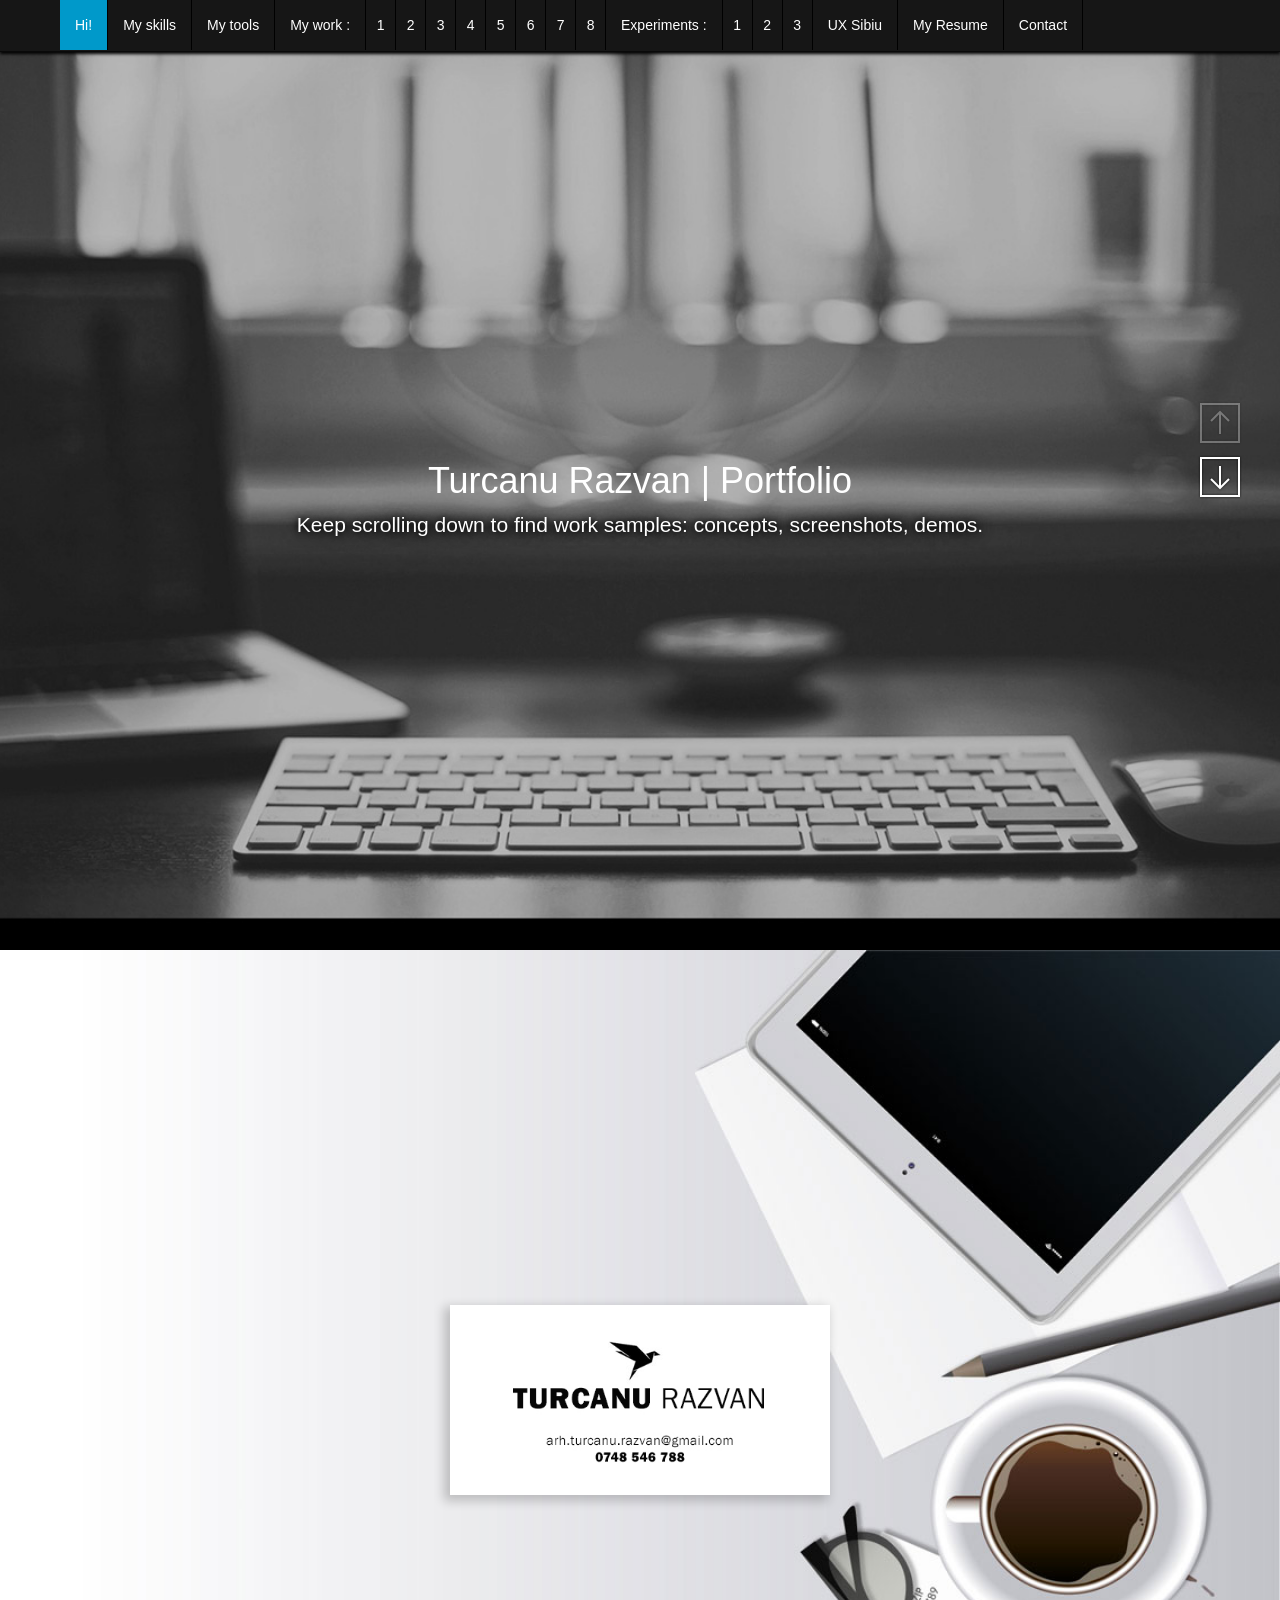
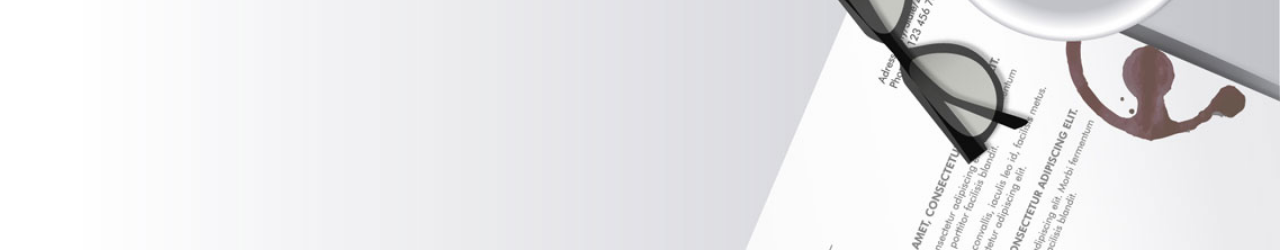
==== index.html @ 0c09d8f2 "first comit" ====
<!DOCTYPE html>
<html lang="en">

<head>

    <meta charset="utf-8">
    <meta http-equiv="X-UA-Compatible" content="IE=edge">
    <meta name="viewport" content="width=device-width, initial-scale=1">
    <meta name="description" content="">
    <meta name="author" content="">

    <title>Turcanu Razvan | Portfolio</title>
    <link rel="icon" type="image/png"  href="img/favicon.ico">

    <!-- Bootstrap Core CSS -->
    <!--<link href="css/bootstrap.css" rel="stylesheet">-->
    <link href="css/bundled.css" rel="stylesheet">
    <!-- Custom CSS -->


    <!-- HTML5 Shim and Respond.js IE8 support of HTML5 elements and media queries -->
    <!-- WARNING: Respond.js doesn't work if you view the page via file:// -->
    <!--[if lt IE 9]>
        <script src="https://oss.maxcdn.com/libs/html5shiv/3.7.0/html5shiv.js"></script>
        <script src="https://oss.maxcdn.com/libs/respond.js/1.4.2/respond.min.js"></script>
    <![endif]-->

</head>

<body data-hijacking="on" data-animation="scaleDown" class="the-bk loading" style="">

    
    
    <!-- INTRO Section -->
    <section id="Intro" class="cd-section visible">
        <div class="vertical-align">
                <div class="col-md-12" style="color:#fff; ">
                    
                        <h1 class="section-heading center-text text-shadow-light">Turcanu Razvan | Portfolio</h1>
                        <p class="lead section-lead center-text text-shadow">Keep scrolling down to find work samples: concepts, screenshots, demos.</p>
                        <!--<p class="section-paragraph">Lorem ipsum dolor sit amet, consectetur adipisicing elit. Aliquid, suscipit, rerum quos facilis repellat architecto commodi officia atque nemo facere eum non illo voluptatem quae delectus odit vel itaque amet.</p>-->
                    
                </div>

        </div>
    </section>

    <!-- SKILLS Section -->
    <section id="Skills" class="cd-section">
        <div ></div>
    </section>
   

    <!-- TOOLS Section -->
    <section id="Tools" class="cd-section ">
        <div class="vertical-align">
            <div class="container" style="";>

                    <div class="col-lg-12 col-lg-offset-0 mBot40px" style="color:#fff;">

                            <div class="col-md-3 ">
                                <div class="col-xl-12 bk-highlight" style="padding:15px 4px">
                                    <img class="img-responsive center-block " data-src="img/preload/vs.jpg" alt="">
                                    <h3 class="section-heading c-text text-shadow">Microsoft pack</h3>
                                    <p class="c-text text-shadow">.NET with Visual Studio 2013 and TFS for source control</p>
                                </div>
                            </div>

                            <div class="col-md-3 ">
                                <div class="col-xl-12 bk-highlight" style="padding:15px 4px">
                                        <img class="img-responsive center-block" data-src="img/preload/javascript.png" alt="">
                                        <h3 class="section-heading c-text text-shadow">javascript</h3>
                                        <p class="c-text text-shadow">Frameworks and plugins for front-end development: JQuery Mobile, Bootstrap, scss, Modernizr, Angular.js </p>
                                </div>
                            </div>

                            <div class="col-md-3 ">
                                <div class="col-xl-12 bk-highlight" style="padding:15px 4px">
                                        <img class="img-responsive center-block" data-src="img/preload/chrome.png" alt="">
                                        <h3 class="section-heading c-text">dev Tools</h3>
                                        <p class="c-text">Strong dev tools skills for debugging and development. Mostly Chrome</p>
                                </div>
                            </div>

                            <div class="col-md-3">
                                <div class="col-xl-12 bk-highlight" style="padding:15px 4px">
                                        <img class="img-responsive center-block" data-src="img/preload/photoshop.png" alt="">
                                        <h3 class="section-heading c-text">photoshop</h3>
                                        <p class="c-text ">I mostly use Adobe products and strong design skills for visual comunication</p>
                                </div>
                            </div>
                    </div>
                    <h1 class="lead section-lead center-text text-shadow" style="width:100%; color:#fff">These are some tools I use and abuse</h1>

            </div>

                
            </div>
            <!-- /.container -->
    </section>


    <!-- Projects Section -->
    <section id="Projects" class="cd-section ">
        <div class="vertical-align">  
                    <div class="col-md-12" style="">
                    
                        <h1 class="section-heading center-text">Projects</h1>
                        <p class="lead section-lead center-text">This section features screenshots and concepts of website and app designs</p>
                        <!--<p class="section-paragraph">Lorem ipsum dolor sit amet, consectetur adipisicing elit. Aliquid, suscipit, rerum quos facilis repellat architecto commodi officia atque nemo facere eum non illo voluptatem quae delectus odit vel itaque amet.</p>-->
                    
                    </div>
        </div>
        
    </section>

    <section id="Project-4in1" class="cd-section">
        <div >
            <div class="info-box" style="">Design concept for <span style="color:#0099ca  ">skinable, cross-device</span> <span style="color:#DF629C  ">payment product</span>   This is part of an effort to <span style="color:#DF629C  ">standardize</span> company products and make life easier for the dev/test team while allowing room for <span style="color:#0099ca">customization</span> for the clients. The following projects for O2 Germany and FooCall UK are based on this design</div>

        </div>
    </section>

    <section id="Project-MultiDevice" class="cd-section">
        <div>
            <div class="info-box" style=""> First implementation of previous concept. <span style="color:#0099ca">Mobile optimised </span> <span style="color:#DF629C">payment service </span> for <span style="color:#0099ca">O2 Germany</span>, merging the customer <span style="color:#0099ca">desktop</span> and <span style="color:#0099ca">mobile</span> experiences. This also greatly improves the dev and test experience. O2 supports <span style="color:#DF629C">IE7</span> and service is also available in <span style="color:#DF629C">german</span>. Fun stuff!</div>  
        </div>
    </section>

    <section id="Project-Foocall" class="cd-section">
        <div>
            <div class="info-box" style=""> Another implementation of <span style="color:#DF629C">previous concept</span> for <span style="color:#0099ca">FooCall UK</span>. With the framework already in place and tested on previous projects things went really smooth with this one.       </div>  

        </div>
    </section>

    <section id="Project-3Roi" class="cd-section ">
        <div>  
            <div class="info-box" style=""> Web and app <span style="color:#0099ca">Payment Service Concept</span> for 3Ireland Telecom. Screen shots are from app prototype stage. Design aimed at reconciling <span>comapny product</span> with <span style="color:#DF629C">UX principles</span> and <span style="color:#DF629C">customer branding guides</span>.</div>  
        </div>
        
    </section>

    <section id="Project-Configurator" class="cd-section">
        <div >
            <div class="info-box" style=""> <span style="color:#0099ca">Mobile optimised</span>, internal tool for managing company projects. Provides a rough breakdown of <span style="color:#DF629C">effort and time estimates</span> and cues projects acording to resurce availability. Main admin screen features an <span style="color:#DF629C">interactive roadmap</span> with scheduled projects. One of the more interesting projects I have been involved in.</div>  

        </div>
    </section>

    <section id="Project-Ghost" class="cd-section">
        <div ><div class="info-box" style=""> <span style="color:#DF629C">Payment service design</span> for app and web. This fragment describes a <span style="color:#0099ca">customer journey</span> when purchasing a product online and paying by <span style="color:#DF629C">Credit Card</span> or <span style="color:#0099ca">Paypal</span> from a mobile device</div>  </div>
    </section>

    <section id="Project-Vodafone" class="cd-section">
        <div ><div class="info-box" style=""> Fragment that shows the integration of various methods of payment for <span style="color:#DF629C">Vodafone</span>. Customer can pay by <span style="color:#DF629C">Card</span>, <span style="color:#0099ca">Paypal</span> or <span style="color:#0099ca">Amazon Wallet</span>.</div>  </div>
    </section>

    <section id="Project-Archdaily" class="cd-section">
        <div ><div class="info-box" style=""> <span style="color:#DF629C">User experience <span style="color:#0099ca">practice study</span> for <a href="archdaily.com" target="_blank" style="color:#DF629C">archdaily.com</a> </span> - massive architeture blog. 
            These fragments explore <span style="color:#DF629C">UX elements</span> like site structure, page layout, content navigation, above the fold elements. This website comes across as a very clean, <span style="color:#0099ca">browsing-oriented</span> colection of architecture projects. The content is mostly graphic: <span style="color:#DF629C">pictures, diagrams, techical details</span> which are tighed toghether with short paragraphs with <span style="color:#0099ca">concise information.</span></div>
    </section>



    <!-- Experiments Section -->
    <section id="Demos" class="cd-section">
        <div class="vertical-align">  
                    <div class="col-md-12">
                    
                        <h1 class="section-heading center-text">Experiments</h1>
                        <p class="lead section-lead center-text">This section features protoypes and experiments </p>
                        <!--<p class="section-paragraph">Lorem ipsum dolor sit amet, consectetur adipisicing elit. Aliquid, suscipit, rerum quos facilis repellat architecto commodi officia atque nemo facere eum non illo voluptatem quae delectus odit vel itaque amet.</p>-->
                    
                    </div>
        </div>
    </section>

    <!-- Demos-Optimize Section -->
    <section id="Demo-Optimize" class="cd-section">
        <div class="vertical-align" >

            <div style="height:50px; width:250px">
                <a target="_blank" href="projects/old-portfolio" class="cta-btn hvr-pulse-grow " >
                   Optimize Studio             
                </a>

                <div class="hover-info-box">
                    Collage of experiments featuring <span style="color:#0099ca">web-interactions, effects, front-end techniques</span>. Implements a <span style="color:#DF629C">modular</span> approach and obsesess over <span style="color:#0099ca">optimisation</span>. If you check this out, make sure you click, hover and scroll <span style="color:#DF629C">everything</span> you find.
                </div>
            </div>

        </div>
    </section>

    <!-- Demos-Radio Section -->
    <section id="Demo-Radio" class="cd-section">
        <div class="vertical-align" >

            <div style="height:50px; width:250px">
                <a target="_blank" href="projects/radio-prototype" class="cta-btn hvr-pulse-grow " >
                   View Radio             
                </a>

                <div class="hover-info-box">
                    <span style="color:#DF629C">Warning: This page will automaticaly play music! </span> Prototype for online radio-station. Streams music with <span style="color:#0099ca">Shoutcast</span> or <span style="color:#0099ca">Icecast</span> or live video with <span style="color:#DF629C">Youtube</span> If live stream is unavailble plays random music and animations.
                </div>
            </div>

        </div>
    </section>
    <!-- Demos-Architecture Section -->
    <section id="Demo-Architecture" class="cd-section">
        <div class="vertical-align" >

            <div style="height:50px; width:250px">
                <a  target="_blank" href="projects/old-portfolio/arh" class="cta-btn hvr-pulse-grow " >
                   My first website            
                </a>

                <div class="hover-info-box">
                    This is my <span style="color:#DF629C">very first attempt</span> at website design. It features a gallery of <span style="color:#0099ca">architecture designs, renderings, 3d models, technical details or contest entries</span> from my studies. If you visit this <span style="color:#DF629C">use mouse scroll, arrow keys and drag gestures</span> for easy navigation.
                </div>
            </div>

        </div>
    </section>



    <!-- UX Section -->
    <section id="UX" class="cd-section">
        <div class="vertical-align">  
                    <div class="col-md-12" style="">
                    
                        <h1 class="section-heading center-text">UX Group Sibiu</h1>
                        <p class="lead section-lead center-text" >Small group of interesting people keen on User Expereince Design.
                            <br>We discuss subjects that cover UXD roles and practices and what design is and is not.
                        </p>
 
                        <div style="height:50px; width:250px;margin:0 auto">
                                <a target="_blank" href="projects/uxsibiu" class="cta-btn" >
                                   What is UX?             
                                </a>
                        </div>
                    </div>

                    
        </div>
    </section>

    <!-- Resume Section -->
    <section id="Resume" class="cd-section">

            <div class="vertical-align" style="background:transparent !important">
            <div class="container" style="">
                
                    <div class="col-lg-6 col-lg-offset-3 mBot30px" style="">

                            <a href="img/docs/[TurcanuRazvan]-Resume.pdf" target="_blank" class="col-md-6 pdf-box">
                                <div class="col-xl-12" style="padding:15px 0">
                                    <img class="img-responsive center-block " data-src="img/preload/pdf.png" alt="">
                                    <h3 class="section-heading c-text text-shadow-soft" style="font-size:18px">Resume.pdf</h3>
                                </div>
                            </a>

                            <a href="img/docs/[TurcanuRazvan]-Recommendations.pdf" target="_blank" class="col-md-6 pdf-box">
                                <div class="col-xl-12" style="padding:15px 0">
                                        <img class="img-responsive center-block" data-src="img/preload/pdf.png" alt="">
                                        <h3 class="section-heading c-text text-shadow-soft" style="font-size:18px">Recomandations.pdf</h3>     
                                </div>
                            </a>

                    </div>
            </div>
        </div>
    </section>


    <!-- CONTACT Section -->
    <section id="Contact" class="cd-section">
        <div class="vertical-align">
            <div class="container">
 
                    <div class="col-lg-4 col-lg-offset-4 col-md-4 col-md-offset-4 col-xs-6 " style="padding:0">
                        <img class="img-responsive bussiness-card" data-src="img/preload/bussiness-card.jpg" alt="">
                    </div>

            </div>
            <!-- /.container -->
        </div>
    </section>

    <!-- Navigation -->

    <!--<span id="loader">  </span>-->

    <span id="not-mobile">  </span>
    <span id="progress-loader">
            <span id="bar">
                    <span id="inner-bar"></span>
                    <span id="inner-text">patience !</span>
            </span>
    </span>

    <nav class="navbar navbar-inverse navbar-fixed-top" role="navigation" style="">
        <div>
            <!-- Brand and toggle get grouped for better mobile display -->
            <div class="navbar-header">
                <button type="button" class="navbar-toggle" data-toggle="collapse" data-target="#bs-example-navbar-collapse-1">
                    <span class="sr-only">Toggle navigation</span>
                    <span class="icon-bar"></span>
                    <span class="icon-bar"></span>
                    <span class="icon-bar"></span>
                </button>
                <span class="logo"></span>
            </div>
            <!-- Collect the nav links, forms, and other content for toggling -->
            <div class="collapse navbar-collapse" id="bs-example-navbar-collapse-1">
                <ul class="nav navbar-nav" >
                        <li class="link active"><a href="#" >Hi!</a>  </li>
                        <li class="link"><a href="#">My skills</a></li>
                        <li class="link"><a href="#">My tools</a>    </li>
                                
                        <!--<ul class="nav navbar-nav" style="width:200px">-->
                                <li class="link">      <a href="#">My work :</a>    </li>
                                <li class="link small-child-projects">    <a href="#">1</a></li>
                                <li class="link small-child-projects">    <a href="#">2</a></li>
                                <li class="link small-child-projects">    <a href="#">3</a></li>
                                <li class="link small-child-projects">    <a href="#">4</a></li>
                                <li class="link small-child-projects">    <a href="#">5</a></li>
                                <li class="link small-child-projects">    <a href="#">6</a></li>
                                <li class="link small-child-projects">    <a href="#">7</a></li>
                                <li class="link small-child-projects">    <a href="#">8</a></li>
                         <!--</ul>-->

                        <!--<ul class="nav navbar-nav" style="width:75px">-->
                                <li class="link " ><a href="#">Experiments :</a>    </li>
                                <li class="link small-child-projects">    <a href="#">1</a></li>
                                <li class="link small-child-projects">    <a href="#">2</a></li>
                                <li class="link small-child-projects">    <a href="#">3</a></li>
                                
                         <!--</ul>-->

                        <li class="link"><a href="#">UX Sibiu</a>  </li>
                        <li class="link"><a href="#">My Resume</a>  </li>

                        <li class="link"><a href="#">Contact</a>  </li>
                </ul>
            </div>
            <!-- /.navbar-collapse -->
        </div>
        <!-- /.container -->
    </nav>

    <nav>
        <ul class="cd-vertical-nav">
            <li><a href="#" class="cd-prev">Next</a></li>
            <li><a href="#" class="cd-next">Prev</a></li>
        </ul>
    </nav>

    <!-- jQuery -->
    <script src="https://ajax.googleapis.com/ajax/libs/jquery/2.2.0/jquery.min.js"></script>

    <script>

        (function ($) {
            // Bind the function to global jQuery object.
            $.fn.reveal = function () {
                // Arguments is a variable which is available within all functions
                // and returns an object which holds the arguments passed.
                // It is not really an array, so by calling Array.prototype
                // he is actually casting it into an array.
                var args = Array.prototype.slice.call(arguments);

                // For each elements that matches the selector:
                return this.each(function () {
                    // this is the dom element, so encapsulate the element with jQuery.
                    var img = $(this),
                        src = img.data("src");

                    // If there is a data-src attribute, set the attribute
                    // src to make load the image and bind an onload event.
                    src && img.attr("src", src).load(function () {
                        // Call the first argument passed (like fadeIn, slideIn, default is 'show').
                        // This piece is like doing img.fadeIn(1000) but in a more dynamic way.
                        img[args[0] || "show"].apply(img, args.splice(1));
                    });
                });
            }
        }(jQuery));



        jQuery(document).ready(function ($) {







            //dynamically load and add .css or .js file
            function loadjscssfile(filename, filetype) {
                if (filetype == "js") { //if filename is a external JavaScript file
                    var fileref = document.createElement('script')
                    fileref.setAttribute("type", "text/javascript")
                    fileref.setAttribute("src", filename)
                }
                else if (filetype == "css") { //if filename is an external CSS file
                    var fileref = document.createElement("link")
                    fileref.setAttribute("rel", "stylesheet")
                    fileref.setAttribute("type", "text/css")
                    fileref.setAttribute("href", filename)
                }
                if (typeof fileref != "undefined")
                    document.getElementsByTagName("head")[0].appendChild(fileref)
            }


            var preloadPictures = function (pictureUrls, callback) {
                var i,
                    j,
                    loaded = 0
                loader = $("#progress-loader #bar #inner-bar");

                for (i = 0, j = pictureUrls.length; i < j; i++) {
                    (function (img, src) {
                        img.onload = function () {

                            setTimeout(function () {

                                if (++loaded == pictureUrls.length && callback) {
                                    callback();
                                }


                                loader.css("width", (loaded / j * 100) + "%");
                                $("#inner-text").html(src);

                            }, 10);


                        };

                        // Use the following callback methods to debug
                        // in case of an unexpected behavior.
                        img.onerror = function () { console.log("error"); loaded++; };
                        img.onabort = function () { console.log("abort"); loaded++; };

                        img.src = src;
                    }(new Image(), pictureUrls[i]));
                }
            };

            preloadPictures([

                'img/preload/chrome.png',
                'img/preload/photoshop.png',
                'img/preload/vs.jpg',
                'img/preload/javascript.png',

                'img/preload/pdf.png',
                'img/preload/bussiness-card.jpg',
                'img/preload/cd-icon-arrow.png',

                'img/preload/intro.jpg',
                'img/preload/skills.jpg',
                'img/preload/3Roi.jpg',
                'img/preload/4in1.jpg',
                'img/preload/archdaily.jpg',
                'img/preload/architecture.jpg',
                'img/preload/Configurator.jpg',
                'img/preload/contact.jpg',
                'img/preload/Foocall.jpg',
                'img/preload/Ghost.jpg',
                'img/preload/MultiDevice.jpg',
                'img/preload/optimize.jpg',
                'img/preload/radio.jpg',
                'img/preload/Vodafone.jpg',

            ], function () {

                //after all images load
                $("body").removeClass("loading");
                $("#progress-loader").remove();
                console.log('loaded all images');

                loadjscssfile("js/page-scroll-effects/bundled.js", "js") //dynamically load and add this .js file

                $("img[data-src]").reveal("fadeIn", 0);

                //loadjscssfile("js/page-scroll-effects/velocity.ui.min.js", "js") //dynamically load and add this .js file
                //loadjscssfile("js/page-scroll-effects/main.js", "js") //dynamically load and add this .js file

            });


        });
        </script>

    <!-- Bootstrap Core JavaScript -->
    <!--<script src="js/bootstrap.min.js"></script>-->
    <!--<script src="//cdnjs.cloudflare.com/ajax/libs/jquery-scrollTo/1.4.3/jquery.scrollTo.min.js"></script>-->

   <!-- <script src="js/page-scroll-effects/velocity.min.js"></script>
    <script src="js/page-scroll-effects/velocity.ui.min.js"></script>
    <script src="js/page-scroll-effects/main.js"></script>-->

</body>

</html>
---- css/bundled.css ----
﻿/* AUTOGENERATED CSS: To make changes edit bundled.scss */
/*!
 * Bootstrap v3.3.5 (http://getbootstrap.com)
 * Copyright 2011-2015 Twitter, Inc.
 * Licensed under MIT (https://github.com/twbs/bootstrap/blob/master/LICENSE)
 */
/*! normalize.css v3.0.3 | MIT License | github.com/necolas/normalize.css */
html {
  font-family: sans-serif;
  -ms-text-size-adjust: 100%;
  -webkit-text-size-adjust: 100%; }

body {
  margin: 0; }

article,
aside,
details,
figcaption,
figure,
footer,
header,
hgroup,
main,
menu,
nav,
section,
summary {
  display: block; }

audio,
canvas,
progress,
video {
  display: inline-block;
  vertical-align: baseline; }

audio:not([controls]) {
  display: none;
  height: 0; }

[hidden],
template {
  display: none; }

a {
  background-color: transparent; }

a:active,
a:hover {
  outline: 0; }

abbr[title] {
  border-bottom: 1px dotted; }

b,
strong {
  font-weight: bold; }

dfn {
  font-style: italic; }

h1 {
  font-size: 2em;
  margin: 0.67em 0; }

mark {
  background: #ff0;
  color: #000; }

small {
  font-size: 80%; }

sub,
sup {
  font-size: 75%;
  line-height: 0;
  position: relative;
  vertical-align: baseline; }

sup {
  top: -0.5em; }

sub {
  bottom: -0.25em; }

img {
  border: 0; }

svg:not(:root) {
  overflow: hidden; }

figure {
  margin: 1em 40px; }

hr {
  box-sizing: content-box;
  height: 0; }

pre {
  overflow: auto; }

code,
kbd,
pre,
samp {
  font-family: monospace, monospace;
  font-size: 1em; }

button,
input,
optgroup,
select,
textarea {
  color: inherit;
  font: inherit;
  margin: 0; }

button {
  overflow: visible; }

button,
select {
  text-transform: none; }

button,
html input[type="button"], input[type="reset"],
input[type="submit"] {
  -webkit-appearance: button;
  cursor: pointer; }

button[disabled],
html input[disabled] {
  cursor: default; }

button::-moz-focus-inner,
input::-moz-focus-inner {
  border: 0;
  padding: 0; }

input {
  line-height: normal; }

input[type="checkbox"],
input[type="radio"] {
  box-sizing: border-box;
  padding: 0; }

input[type="number"]::-webkit-inner-spin-button,
input[type="number"]::-webkit-outer-spin-button {
  height: auto; }

input[type="search"] {
  -webkit-appearance: textfield;
  box-sizing: content-box; }

input[type="search"]::-webkit-search-cancel-button,
input[type="search"]::-webkit-search-decoration {
  -webkit-appearance: none; }

fieldset {
  border: 1px solid #c0c0c0;
  margin: 0 2px;
  padding: 0.35em 0.625em 0.75em; }

legend {
  border: 0;
  padding: 0; }

textarea {
  overflow: auto; }

optgroup {
  font-weight: bold; }

table {
  border-collapse: collapse;
  border-spacing: 0; }

td,
th {
  padding: 0; }

* {
  -webkit-box-sizing: border-box;
  -moz-box-sizing: border-box;
  box-sizing: border-box; }

*:before,
*:after {
  -webkit-box-sizing: border-box;
  -moz-box-sizing: border-box;
  box-sizing: border-box; }

html {
  font-size: 10px;
  -webkit-tap-highlight-color: transparent; }

body {
  font-family: "Helvetica Neue", Helvetica, Arial, sans-serif;
  font-size: 14px;
  line-height: 1.42857;
  color: #333333;
  background-color: #fff; }

input,
button,
select,
textarea {
  font-family: inherit;
  font-size: inherit;
  line-height: inherit; }

a {
  color: #337ab7;
  text-decoration: none; }
  a:hover,
  a:focus {
    color: #23527c;
    text-decoration: underline; }
  a:focus {
    outline: thin dotted;
    outline: 5px auto -webkit-focus-ring-color;
    outline-offset: -2px; }

figure {
  margin: 0; }

img {
  vertical-align: middle; }

.img-responsive {
  display: block;
  max-width: 100%;
  height: auto; }

.img-rounded {
  border-radius: 6px; }

.img-thumbnail {
  padding: 4px;
  line-height: 1.42857;
  background-color: #fff;
  border: 1px solid #ddd;
  border-radius: 4px;
  -webkit-transition: all 0.2s ease-in-out;
  -o-transition: all 0.2s ease-in-out;
  transition: all 0.2s ease-in-out;
  display: inline-block;
  max-width: 100%;
  height: auto; }

.img-circle {
  border-radius: 50%; }

hr {
  margin-top: 20px;
  margin-bottom: 20px;
  border: 0;
  border-top: 1px solid #eeeeee; }

.sr-only {
  position: absolute;
  width: 1px;
  height: 1px;
  margin: -1px;
  padding: 0;
  overflow: hidden;
  clip: rect(0, 0, 0, 0);
  border: 0; }

.sr-only-focusable:active,
.sr-only-focusable:focus {
  position: static;
  width: auto;
  height: auto;
  margin: 0;
  overflow: visible;
  clip: auto; }

[role="button"] {
  cursor: pointer; }

h1, h2, h3, h4, h5, h6,
.h1, .h2, .h3, .h4, .h5, .h6 {
  font-family: inherit;
  font-weight: 500;
  line-height: 1.1;
  color: inherit; }
  h1 small,
  h1 .small, h2 small,
  h2 .small, h3 small,
  h3 .small, h4 small,
  h4 .small, h5 small,
  h5 .small, h6 small,
  h6 .small,
  .h1 small,
  .h1 .small, .h2 small,
  .h2 .small, .h3 small,
  .h3 .small, .h4 small,
  .h4 .small, .h5 small,
  .h5 .small, .h6 small,
  .h6 .small {
    font-weight: normal;
    line-height: 1;
    color: #777777; }

h1, .h1,
h2, .h2,
h3, .h3 {
  margin-top: 20px;
  margin-bottom: 10px; }
  h1 small,
  h1 .small, .h1 small,
  .h1 .small,
  h2 small,
  h2 .small, .h2 small,
  .h2 .small,
  h3 small,
  h3 .small, .h3 small,
  .h3 .small {
    font-size: 65%; }

h4, .h4,
h5, .h5,
h6, .h6 {
  margin-top: 10px;
  margin-bottom: 10px; }
  h4 small,
  h4 .small, .h4 small,
  .h4 .small,
  h5 small,
  h5 .small, .h5 small,
  .h5 .small,
  h6 small,
  h6 .small, .h6 small,
  .h6 .small {
    font-size: 75%; }

h1, .h1 {
  font-size: 36px; }

h2, .h2 {
  font-size: 30px; }

h3, .h3 {
  font-size: 24px; }

h4, .h4 {
  font-size: 18px; }

h5, .h5 {
  font-size: 14px; }

h6, .h6 {
  font-size: 12px; }

p {
  margin: 0 0 10px; }

.lead {
  margin-bottom: 20px;
  font-size: 16px;
  font-weight: 300;
  line-height: 1.4; }
  @media (min-width: 768px) {
    .lead {
      font-size: 21px; } }

small,
.small {
  font-size: 85%; }

mark,
.mark {
  background-color: #fcf8e3;
  padding: .2em; }

.text-left {
  text-align: left; }

.text-right {
  text-align: right; }

.text-center {
  text-align: center; }

.text-justify {
  text-align: justify; }

.text-nowrap {
  white-space: nowrap; }

.text-lowercase {
  text-transform: lowercase; }

.text-uppercase, .initialism {
  text-transform: uppercase; }

.text-capitalize {
  text-transform: capitalize; }

.text-muted {
  color: #777777; }

.text-primary {
  color: #337ab7; }

a.text-primary:hover,
a.text-primary:focus {
  color: #286090; }

.text-success {
  color: #3c763d; }

a.text-success:hover,
a.text-success:focus {
  color: #2b542c; }

.text-info {
  color: #31708f; }

a.text-info:hover,
a.text-info:focus {
  color: #245269; }

.text-warning {
  color: #8a6d3b; }

a.text-warning:hover,
a.text-warning:focus {
  color: #66512c; }

.text-danger {
  color: #a94442; }

a.text-danger:hover,
a.text-danger:focus {
  color: #843534; }

.bg-primary {
  color: #fff; }

.bg-primary {
  background-color: #337ab7; }

a.bg-primary:hover,
a.bg-primary:focus {
  background-color: #286090; }

.bg-success {
  background-color: #dff0d8; }

a.bg-success:hover,
a.bg-success:focus {
  background-color: #c1e2b3; }

.bg-info {
  background-color: #d9edf7; }

a.bg-info:hover,
a.bg-info:focus {
  background-color: #afd9ee; }

.bg-warning {
  background-color: #fcf8e3; }

a.bg-warning:hover,
a.bg-warning:focus {
  background-color: #f7ecb5; }

.bg-danger {
  background-color: #f2dede; }

a.bg-danger:hover,
a.bg-danger:focus {
  background-color: #e4b9b9; }

.page-header {
  padding-bottom: 9px;
  margin: 40px 0 20px;
  border-bottom: 1px solid #eeeeee; }

ul,
ol {
  margin-top: 0;
  margin-bottom: 10px; }
  ul ul,
  ul ol,
  ol ul,
  ol ol {
    margin-bottom: 0; }

.list-unstyled {
  padding-left: 0;
  list-style: none; }

.list-inline {
  padding-left: 0;
  list-style: none;
  margin-left: -5px; }
  .list-inline > li {
    display: inline-block;
    padding-left: 5px;
    padding-right: 5px; }

dl {
  margin-top: 0;
  margin-bottom: 20px; }

dt,
dd {
  line-height: 1.42857; }

dt {
  font-weight: bold; }

dd {
  margin-left: 0; }

.dl-horizontal dd:before,
.dl-horizontal dd:after {
  content: " ";
  display: table; }

.dl-horizontal dd:after {
  clear: both; }

@media (min-width: 768px) {
  .dl-horizontal dt {
    float: left;
    width: 160px;
    clear: left;
    text-align: right;
    overflow: hidden;
    text-overflow: ellipsis;
    white-space: nowrap; }
  .dl-horizontal dd {
    margin-left: 180px; } }

abbr[title],
abbr[data-original-title] {
  cursor: help;
  border-bottom: 1px dotted #777777; }

.initialism {
  font-size: 90%; }

blockquote {
  padding: 10px 20px;
  margin: 0 0 20px;
  font-size: 17.5px;
  border-left: 5px solid #eeeeee; }
  blockquote p:last-child,
  blockquote ul:last-child,
  blockquote ol:last-child {
    margin-bottom: 0; }
  blockquote footer,
  blockquote small,
  blockquote .small {
    display: block;
    font-size: 80%;
    line-height: 1.42857;
    color: #777777; }
    blockquote footer:before,
    blockquote small:before,
    blockquote .small:before {
      content: '\2014 \00A0'; }

.blockquote-reverse,
blockquote.pull-right {
  padding-right: 15px;
  padding-left: 0;
  border-right: 5px solid #eeeeee;
  border-left: 0;
  text-align: right; }
  .blockquote-reverse footer:before,
  .blockquote-reverse small:before,
  .blockquote-reverse .small:before,
  blockquote.pull-right footer:before,
  blockquote.pull-right small:before,
  blockquote.pull-right .small:before {
    content: ''; }
  .blockquote-reverse footer:after,
  .blockquote-reverse small:after,
  .blockquote-reverse .small:after,
  blockquote.pull-right footer:after,
  blockquote.pull-right small:after,
  blockquote.pull-right .small:after {
    content: '\00A0 \2014'; }

address {
  margin-bottom: 20px;
  font-style: normal;
  line-height: 1.42857; }

.container {
  margin-right: auto;
  margin-left: auto;
  padding-left: 15px;
  padding-right: 15px; }
  .container:before,
  .container:after {
    content: " ";
    display: table; }
  .container:after {
    clear: both; }
  @media (min-width: 768px) {
    .container {
      width: 750px; } }
  @media (min-width: 992px) {
    .container {
      width: 970px; } }
  @media (min-width: 1200px) {
    .container {
      width: 1170px; } }

.container-fluid {
  margin-right: auto;
  margin-left: auto;
  padding-left: 15px;
  padding-right: 15px; }
  .container-fluid:before,
  .container-fluid:after {
    content: " ";
    display: table; }
  .container-fluid:after {
    clear: both; }

.row {
  margin-left: -15px;
  margin-right: -15px; }
  .row:before,
  .row:after {
    content: " ";
    display: table; }
  .row:after {
    clear: both; }

.col-xs-1, .col-sm-1, .col-md-1, .col-lg-1, .col-xs-2, .col-sm-2, .col-md-2, .col-lg-2, .col-xs-3, .col-sm-3, .col-md-3, .col-lg-3, .col-xs-4, .col-sm-4, .col-md-4, .col-lg-4, .col-xs-5, .col-sm-5, .col-md-5, .col-lg-5, .col-xs-6, .col-sm-6, .col-md-6, .col-lg-6, .col-xs-7, .col-sm-7, .col-md-7, .col-lg-7, .col-xs-8, .col-sm-8, .col-md-8, .col-lg-8, .col-xs-9, .col-sm-9, .col-md-9, .col-lg-9, .col-xs-10, .col-sm-10, .col-md-10, .col-lg-10, .col-xs-11, .col-sm-11, .col-md-11, .col-lg-11, .col-xs-12, .col-sm-12, .col-md-12, .col-lg-12 {
  position: relative;
  min-height: 1px;
  padding-left: 15px;
  padding-right: 15px; }

.col-xs-1, .col-xs-2, .col-xs-3, .col-xs-4, .col-xs-5, .col-xs-6, .col-xs-7, .col-xs-8, .col-xs-9, .col-xs-10, .col-xs-11, .col-xs-12 {
  float: left; }

.col-xs-1 {
  width: 8.33333%; }

.col-xs-2 {
  width: 16.66667%; }

.col-xs-3 {
  width: 25%; }

.col-xs-4 {
  width: 33.33333%; }

.col-xs-5 {
  width: 41.66667%; }

.col-xs-6 {
  width: 50%; }

.col-xs-7 {
  width: 58.33333%; }

.col-xs-8 {
  width: 66.66667%; }

.col-xs-9 {
  width: 75%; }

.col-xs-10 {
  width: 83.33333%; }

.col-xs-11 {
  width: 91.66667%; }

.col-xs-12 {
  width: 100%; }

.col-xs-pull-0 {
  right: auto; }

.col-xs-pull-1 {
  right: 8.33333%; }

.col-xs-pull-2 {
  right: 16.66667%; }

.col-xs-pull-3 {
  right: 25%; }

.col-xs-pull-4 {
  right: 33.33333%; }

.col-xs-pull-5 {
  right: 41.66667%; }

.col-xs-pull-6 {
  right: 50%; }

.col-xs-pull-7 {
  right: 58.33333%; }

.col-xs-pull-8 {
  right: 66.66667%; }

.col-xs-pull-9 {
  right: 75%; }

.col-xs-pull-10 {
  right: 83.33333%; }

.col-xs-pull-11 {
  right: 91.66667%; }

.col-xs-pull-12 {
  right: 100%; }

.col-xs-push-0 {
  left: auto; }

.col-xs-push-1 {
  left: 8.33333%; }

.col-xs-push-2 {
  left: 16.66667%; }

.col-xs-push-3 {
  left: 25%; }

.col-xs-push-4 {
  left: 33.33333%; }

.col-xs-push-5 {
  left: 41.66667%; }

.col-xs-push-6 {
  left: 50%; }

.col-xs-push-7 {
  left: 58.33333%; }

.col-xs-push-8 {
  left: 66.66667%; }

.col-xs-push-9 {
  left: 75%; }

.col-xs-push-10 {
  left: 83.33333%; }

.col-xs-push-11 {
  left: 91.66667%; }

.col-xs-push-12 {
  left: 100%; }

.col-xs-offset-0 {
  margin-left: 0%; }

.col-xs-offset-1 {
  margin-left: 8.33333%; }

.col-xs-offset-2 {
  margin-left: 16.66667%; }

.col-xs-offset-3 {
  margin-left: 25%; }

.col-xs-offset-4 {
  margin-left: 33.33333%; }

.col-xs-offset-5 {
  margin-left: 41.66667%; }

.col-xs-offset-6 {
  margin-left: 50%; }

.col-xs-offset-7 {
  margin-left: 58.33333%; }

.col-xs-offset-8 {
  margin-left: 66.66667%; }

.col-xs-offset-9 {
  margin-left: 75%; }

.col-xs-offset-10 {
  margin-left: 83.33333%; }

.col-xs-offset-11 {
  margin-left: 91.66667%; }

.col-xs-offset-12 {
  margin-left: 100%; }

@media (min-width: 768px) {
  .col-sm-1, .col-sm-2, .col-sm-3, .col-sm-4, .col-sm-5, .col-sm-6, .col-sm-7, .col-sm-8, .col-sm-9, .col-sm-10, .col-sm-11, .col-sm-12 {
    float: left; }
  .col-sm-1 {
    width: 8.33333%; }
  .col-sm-2 {
    width: 16.66667%; }
  .col-sm-3 {
    width: 25%; }
  .col-sm-4 {
    width: 33.33333%; }
  .col-sm-5 {
    width: 41.66667%; }
  .col-sm-6 {
    width: 50%; }
  .col-sm-7 {
    width: 58.33333%; }
  .col-sm-8 {
    width: 66.66667%; }
  .col-sm-9 {
    width: 75%; }
  .col-sm-10 {
    width: 83.33333%; }
  .col-sm-11 {
    width: 91.66667%; }
  .col-sm-12 {
    width: 100%; }
  .col-sm-pull-0 {
    right: auto; }
  .col-sm-pull-1 {
    right: 8.33333%; }
  .col-sm-pull-2 {
    right: 16.66667%; }
  .col-sm-pull-3 {
    right: 25%; }
  .col-sm-pull-4 {
    right: 33.33333%; }
  .col-sm-pull-5 {
    right: 41.66667%; }
  .col-sm-pull-6 {
    right: 50%; }
  .col-sm-pull-7 {
    right: 58.33333%; }
  .col-sm-pull-8 {
    right: 66.66667%; }
  .col-sm-pull-9 {
    right: 75%; }
  .col-sm-pull-10 {
    right: 83.33333%; }
  .col-sm-pull-11 {
    right: 91.66667%; }
  .col-sm-pull-12 {
    right: 100%; }
  .col-sm-push-0 {
    left: auto; }
  .col-sm-push-1 {
    left: 8.33333%; }
  .col-sm-push-2 {
    left: 16.66667%; }
  .col-sm-push-3 {
    left: 25%; }
  .col-sm-push-4 {
    left: 33.33333%; }
  .col-sm-push-5 {
    left: 41.66667%; }
  .col-sm-push-6 {
    left: 50%; }
  .col-sm-push-7 {
    left: 58.33333%; }
  .col-sm-push-8 {
    left: 66.66667%; }
  .col-sm-push-9 {
    left: 75%; }
  .col-sm-push-10 {
    left: 83.33333%; }
  .col-sm-push-11 {
    left: 91.66667%; }
  .col-sm-push-12 {
    left: 100%; }
  .col-sm-offset-0 {
    margin-left: 0%; }
  .col-sm-offset-1 {
    margin-left: 8.33333%; }
  .col-sm-offset-2 {
    margin-left: 16.66667%; }
  .col-sm-offset-3 {
    margin-left: 25%; }
  .col-sm-offset-4 {
    margin-left: 33.33333%; }
  .col-sm-offset-5 {
    margin-left: 41.66667%; }
  .col-sm-offset-6 {
    margin-left: 50%; }
  .col-sm-offset-7 {
    margin-left: 58.33333%; }
  .col-sm-offset-8 {
    margin-left: 66.66667%; }
  .col-sm-offset-9 {
    margin-left: 75%; }
  .col-sm-offset-10 {
    margin-left: 83.33333%; }
  .col-sm-offset-11 {
    margin-left: 91.66667%; }
  .col-sm-offset-12 {
    margin-left: 100%; } }

@media (min-width: 992px) {
  .col-md-1, .col-md-2, .col-md-3, .col-md-4, .col-md-5, .col-md-6, .col-md-7, .col-md-8, .col-md-9, .col-md-10, .col-md-11, .col-md-12 {
    float: left; }
  .col-md-1 {
    width: 8.33333%; }
  .col-md-2 {
    width: 16.66667%; }
  .col-md-3 {
    width: 25%; }
  .col-md-4 {
    width: 33.33333%; }
  .col-md-5 {
    width: 41.66667%; }
  .col-md-6 {
    width: 50%; }
  .col-md-7 {
    width: 58.33333%; }
  .col-md-8 {
    width: 66.66667%; }
  .col-md-9 {
    width: 75%; }
  .col-md-10 {
    width: 83.33333%; }
  .col-md-11 {
    width: 91.66667%; }
  .col-md-12 {
    width: 100%; }
  .col-md-pull-0 {
    right: auto; }
  .col-md-pull-1 {
    right: 8.33333%; }
  .col-md-pull-2 {
    right: 16.66667%; }
  .col-md-pull-3 {
    right: 25%; }
  .col-md-pull-4 {
    right: 33.33333%; }
  .col-md-pull-5 {
    right: 41.66667%; }
  .col-md-pull-6 {
    right: 50%; }
  .col-md-pull-7 {
    right: 58.33333%; }
  .col-md-pull-8 {
    right: 66.66667%; }
  .col-md-pull-9 {
    right: 75%; }
  .col-md-pull-10 {
    right: 83.33333%; }
  .col-md-pull-11 {
    right: 91.66667%; }
  .col-md-pull-12 {
    right: 100%; }
  .col-md-push-0 {
    left: auto; }
  .col-md-push-1 {
    left: 8.33333%; }
  .col-md-push-2 {
    left: 16.66667%; }
  .col-md-push-3 {
    left: 25%; }
  .col-md-push-4 {
    left: 33.33333%; }
  .col-md-push-5 {
    left: 41.66667%; }
  .col-md-push-6 {
    left: 50%; }
  .col-md-push-7 {
    left: 58.33333%; }
  .col-md-push-8 {
    left: 66.66667%; }
  .col-md-push-9 {
    left: 75%; }
  .col-md-push-10 {
    left: 83.33333%; }
  .col-md-push-11 {
    left: 91.66667%; }
  .col-md-push-12 {
    left: 100%; }
  .col-md-offset-0 {
    margin-left: 0%; }
  .col-md-offset-1 {
    margin-left: 8.33333%; }
  .col-md-offset-2 {
    margin-left: 16.66667%; }
  .col-md-offset-3 {
    margin-left: 25%; }
  .col-md-offset-4 {
    margin-left: 33.33333%; }
  .col-md-offset-5 {
    margin-left: 41.66667%; }
  .col-md-offset-6 {
    margin-left: 50%; }
  .col-md-offset-7 {
    margin-left: 58.33333%; }
  .col-md-offset-8 {
    margin-left: 66.66667%; }
  .col-md-offset-9 {
    margin-left: 75%; }
  .col-md-offset-10 {
    margin-left: 83.33333%; }
  .col-md-offset-11 {
    margin-left: 91.66667%; }
  .col-md-offset-12 {
    margin-left: 100%; } }

@media (min-width: 1200px) {
  .col-lg-1, .col-lg-2, .col-lg-3, .col-lg-4, .col-lg-5, .col-lg-6, .col-lg-7, .col-lg-8, .col-lg-9, .col-lg-10, .col-lg-11, .col-lg-12 {
    float: left; }
  .col-lg-1 {
    width: 8.33333%; }
  .col-lg-2 {
    width: 16.66667%; }
  .col-lg-3 {
    width: 25%; }
  .col-lg-4 {
    width: 33.33333%; }
  .col-lg-5 {
    width: 41.66667%; }
  .col-lg-6 {
    width: 50%; }
  .col-lg-7 {
    width: 58.33333%; }
  .col-lg-8 {
    width: 66.66667%; }
  .col-lg-9 {
    width: 75%; }
  .col-lg-10 {
    width: 83.33333%; }
  .col-lg-11 {
    width: 91.66667%; }
  .col-lg-12 {
    width: 100%; }
  .col-lg-pull-0 {
    right: auto; }
  .col-lg-pull-1 {
    right: 8.33333%; }
  .col-lg-pull-2 {
    right: 16.66667%; }
  .col-lg-pull-3 {
    right: 25%; }
  .col-lg-pull-4 {
    right: 33.33333%; }
  .col-lg-pull-5 {
    right: 41.66667%; }
  .col-lg-pull-6 {
    right: 50%; }
  .col-lg-pull-7 {
    right: 58.33333%; }
  .col-lg-pull-8 {
    right: 66.66667%; }
  .col-lg-pull-9 {
    right: 75%; }
  .col-lg-pull-10 {
    right: 83.33333%; }
  .col-lg-pull-11 {
    right: 91.66667%; }
  .col-lg-pull-12 {
    right: 100%; }
  .col-lg-push-0 {
    left: auto; }
  .col-lg-push-1 {
    left: 8.33333%; }
  .col-lg-push-2 {
    left: 16.66667%; }
  .col-lg-push-3 {
    left: 25%; }
  .col-lg-push-4 {
    left: 33.33333%; }
  .col-lg-push-5 {
    left: 41.66667%; }
  .col-lg-push-6 {
    left: 50%; }
  .col-lg-push-7 {
    left: 58.33333%; }
  .col-lg-push-8 {
    left: 66.66667%; }
  .col-lg-push-9 {
    left: 75%; }
  .col-lg-push-10 {
    left: 83.33333%; }
  .col-lg-push-11 {
    left: 91.66667%; }
  .col-lg-push-12 {
    left: 100%; }
  .col-lg-offset-0 {
    margin-left: 0%; }
  .col-lg-offset-1 {
    margin-left: 8.33333%; }
  .col-lg-offset-2 {
    margin-left: 16.66667%; }
  .col-lg-offset-3 {
    margin-left: 25%; }
  .col-lg-offset-4 {
    margin-left: 33.33333%; }
  .col-lg-offset-5 {
    margin-left: 41.66667%; }
  .col-lg-offset-6 {
    margin-left: 50%; }
  .col-lg-offset-7 {
    margin-left: 58.33333%; }
  .col-lg-offset-8 {
    margin-left: 66.66667%; }
  .col-lg-offset-9 {
    margin-left: 75%; }
  .col-lg-offset-10 {
    margin-left: 83.33333%; }
  .col-lg-offset-11 {
    margin-left: 91.66667%; }
  .col-lg-offset-12 {
    margin-left: 100%; } }

.nav {
  margin-bottom: 0;
  padding-left: 0;
  list-style: none; }
  .nav:before,
  .nav:after {
    content: " ";
    display: table; }
  .nav:after {
    clear: both; }
  .nav > li {
    position: relative;
    display: block; }
    .nav > li > a {
      position: relative;
      display: block;
      padding: 10px 15px; }
      .nav > li > a:hover,
      .nav > li > a:focus {
        text-decoration: none;
        background-color: #eeeeee; }
    .nav > li.disabled > a {
      color: #777777; }
      .nav > li.disabled > a:hover,
      .nav > li.disabled > a:focus {
        color: #777777;
        text-decoration: none;
        background-color: transparent;
        cursor: not-allowed; }
  .nav .open > a,
  .nav .open > a:hover,
  .nav .open > a:focus {
    background-color: #eeeeee;
    border-color: #337ab7; }
  .nav .nav-divider {
    height: 1px;
    margin: 9px 0;
    overflow: hidden;
    background-color: #e5e5e5; }
  .nav > li > a > img {
    max-width: none; }

.nav-tabs {
  border-bottom: 1px solid #ddd; }
  .nav-tabs > li {
    float: left;
    margin-bottom: -1px; }
    .nav-tabs > li > a {
      margin-right: 2px;
      line-height: 1.42857;
      border: 1px solid transparent;
      border-radius: 4px 4px 0 0; }
      .nav-tabs > li > a:hover {
        border-color: #eeeeee #eeeeee #ddd; }
    .nav-tabs > li.active > a,
    .nav-tabs > li.active > a:hover,
    .nav-tabs > li.active > a:focus {
      color: #555555;
      background-color: #fff;
      border: 1px solid #ddd;
      border-bottom-color: transparent;
      cursor: default; }

.nav-pills > li {
  float: left; }
  .nav-pills > li > a {
    border-radius: 4px; }
  .nav-pills > li + li {
    margin-left: 2px; }
  .nav-pills > li.active > a,
  .nav-pills > li.active > a:hover,
  .nav-pills > li.active > a:focus {
    color: #fff;
    background-color: #337ab7; }

.nav-stacked > li {
  float: none; }
  .nav-stacked > li + li {
    margin-top: 2px;
    margin-left: 0; }

.nav-justified, .nav-tabs.nav-justified {
  width: 100%; }
  .nav-justified > li, .nav-tabs.nav-justified > li {
    float: none; }
    .nav-justified > li > a, .nav-tabs.nav-justified > li > a {
      text-align: center;
      margin-bottom: 5px; }
  .nav-justified > .dropdown .dropdown-menu {
    top: auto;
    left: auto; }
  @media (min-width: 768px) {
    .nav-justified > li, .nav-tabs.nav-justified > li {
      display: table-cell;
      width: 1%; }
      .nav-justified > li > a, .nav-tabs.nav-justified > li > a {
        margin-bottom: 0; } }

.nav-tabs-justified, .nav-tabs.nav-justified {
  border-bottom: 0; }
  .nav-tabs-justified > li > a, .nav-tabs.nav-justified > li > a {
    margin-right: 0;
    border-radius: 4px; }
  .nav-tabs-justified > .active > a,
  .nav-tabs.nav-justified > .active > a, .nav-tabs-justified > .active > a:hover,
  .nav-tabs.nav-justified > .active > a:hover, .nav-tabs-justified > .active > a:focus, .nav-tabs.nav-justified > .active > a:focus {
    border: 1px solid #ddd; }
  @media (min-width: 768px) {
    .nav-tabs-justified > li > a, .nav-tabs.nav-justified > li > a {
      border-bottom: 1px solid #ddd;
      border-radius: 4px 4px 0 0; }
    .nav-tabs-justified > .active > a,
    .nav-tabs.nav-justified > .active > a, .nav-tabs-justified > .active > a:hover,
    .nav-tabs.nav-justified > .active > a:hover, .nav-tabs-justified > .active > a:focus, .nav-tabs.nav-justified > .active > a:focus {
      border-bottom-color: #fff; } }

.tab-content > .tab-pane {
  display: none; }

.tab-content > .active {
  display: block; }

.nav-tabs .dropdown-menu {
  margin-top: -1px;
  border-top-right-radius: 0;
  border-top-left-radius: 0; }

.navbar {
  position: relative;
  min-height: 50px;
  margin-bottom: 20px;
  border: 1px solid transparent; }
  .navbar:before,
  .navbar:after {
    content: " ";
    display: table; }
  .navbar:after {
    clear: both; }
  @media (min-width: 768px) {
    .navbar {
      border-radius: 4px; } }

.navbar-header:before,
.navbar-header:after {
  content: " ";
  display: table; }

.navbar-header:after {
  clear: both; }

@media (min-width: 768px) {
  .navbar-header {
    float: left; } }

.navbar-collapse {
  overflow-x: visible;
  padding-right: 15px;
  padding-left: 15px;
  border-top: 1px solid transparent;
  box-shadow: inset 0 1px 0 rgba(255, 255, 255, 0.1);
  -webkit-overflow-scrolling: touch; }
  .navbar-collapse:before,
  .navbar-collapse:after {
    content: " ";
    display: table; }
  .navbar-collapse:after {
    clear: both; }
  .navbar-collapse.in {
    overflow-y: auto; }
  @media (min-width: 768px) {
    .navbar-collapse {
      width: auto;
      border-top: 0;
      box-shadow: none; }
      .navbar-collapse.collapse {
        display: block !important;
        height: auto !important;
        padding-bottom: 0;
        overflow: visible !important; }
      .navbar-collapse.in {
        overflow-y: visible; }
      .navbar-fixed-top .navbar-collapse,
      .navbar-static-top .navbar-collapse,
      .navbar-fixed-bottom .navbar-collapse {
        padding-left: 0;
        padding-right: 0; } }

.navbar-fixed-top .navbar-collapse,
.navbar-fixed-bottom .navbar-collapse {
  max-height: 340px; }
  @media (max-device-width: 480px) and (orientation: landscape) {
    .navbar-fixed-top .navbar-collapse,
    .navbar-fixed-bottom .navbar-collapse {
      max-height: 200px; } }

.container > .navbar-header,
.container > .navbar-collapse,
.container-fluid > .navbar-header,
.container-fluid > .navbar-collapse {
  margin-right: -15px;
  margin-left: -15px; }
  @media (min-width: 768px) {
    .container > .navbar-header,
    .container > .navbar-collapse,
    .container-fluid > .navbar-header,
    .container-fluid > .navbar-collapse {
      margin-right: 0;
      margin-left: 0; } }

.navbar-static-top {
  z-index: 1000;
  border-width: 0 0 1px; }
  @media (min-width: 768px) {
    .navbar-static-top {
      border-radius: 0; } }

.navbar-fixed-top,
.navbar-fixed-bottom {
  position: fixed;
  right: 0;
  left: 0;
  z-index: 1030; }
  @media (min-width: 768px) {
    .navbar-fixed-top,
    .navbar-fixed-bottom {
      border-radius: 0; } }

.navbar-fixed-top {
  top: 0;
  border-width: 0 0 1px; }

.navbar-fixed-bottom {
  bottom: 0;
  margin-bottom: 0;
  border-width: 1px 0 0; }

.navbar-brand {
  float: left;
  padding: 15px 15px;
  font-size: 18px;
  line-height: 20px;
  height: 50px; }
  .navbar-brand:hover,
  .navbar-brand:focus {
    text-decoration: none; }
  .navbar-brand > img {
    display: block; }
  @media (min-width: 768px) {
    .navbar > .container .navbar-brand,
    .navbar > .container-fluid .navbar-brand {
      margin-left: -15px; } }

.navbar-toggle {
  position: relative;
  float: right;
  margin-right: 15px;
  padding: 9px 10px;
  margin-top: 8px;
  margin-bottom: 8px;
  background-color: transparent;
  background-image: none;
  border: 1px solid transparent;
  border-radius: 4px; }
  .navbar-toggle:focus {
    outline: 0; }
  .navbar-toggle .icon-bar {
    display: block;
    width: 22px;
    height: 2px;
    border-radius: 1px; }
  .navbar-toggle .icon-bar + .icon-bar {
    margin-top: 4px; }
  @media (min-width: 768px) {
    .navbar-toggle {
      display: none; } }

.navbar-nav {
  margin: 7.5px -15px; }
  .navbar-nav > li > a {
    padding-top: 10px;
    padding-bottom: 10px;
    line-height: 20px; }
  @media (max-width: 767px) {
    .navbar-nav .open .dropdown-menu {
      position: static;
      float: none;
      width: auto;
      margin-top: 0;
      background-color: transparent;
      border: 0;
      box-shadow: none; }
      .navbar-nav .open .dropdown-menu > li > a,
      .navbar-nav .open .dropdown-menu .dropdown-header {
        padding: 5px 15px 5px 25px; }
      .navbar-nav .open .dropdown-menu > li > a {
        line-height: 20px; }
        .navbar-nav .open .dropdown-menu > li > a:hover,
        .navbar-nav .open .dropdown-menu > li > a:focus {
          background-image: none; } }
  @media (min-width: 768px) {
    .navbar-nav {
      float: left;
      margin: 0; }
      .navbar-nav > li {
        float: left; }
        .navbar-nav > li > a {
          padding-top: 15px;
          padding-bottom: 15px; } }

.navbar-form {
  margin-left: -15px;
  margin-right: -15px;
  padding: 10px 15px;
  border-top: 1px solid transparent;
  border-bottom: 1px solid transparent;
  -webkit-box-shadow: inset 0 1px 0 rgba(255, 255, 255, 0.1), 0 1px 0 rgba(255, 255, 255, 0.1);
  box-shadow: inset 0 1px 0 rgba(255, 255, 255, 0.1), 0 1px 0 rgba(255, 255, 255, 0.1);
  margin-top: 8px;
  margin-bottom: 8px; }
  @media (max-width: 767px) {
    .navbar-form .form-group {
      margin-bottom: 5px; }
      .navbar-form .form-group:last-child {
        margin-bottom: 0; } }
  @media (min-width: 768px) {
    .navbar-form {
      width: auto;
      border: 0;
      margin-left: 0;
      margin-right: 0;
      padding-top: 0;
      padding-bottom: 0;
      -webkit-box-shadow: none;
      box-shadow: none; } }

.navbar-nav > li > .dropdown-menu {
  margin-top: 0;
  border-top-right-radius: 0;
  border-top-left-radius: 0; }

.navbar-fixed-bottom .navbar-nav > li > .dropdown-menu {
  margin-bottom: 0;
  border-top-right-radius: 4px;
  border-top-left-radius: 4px;
  border-bottom-right-radius: 0;
  border-bottom-left-radius: 0; }

.navbar-btn {
  margin-top: 8px;
  margin-bottom: 8px; }
  .navbar-btn.btn-sm {
    margin-top: 10px;
    margin-bottom: 10px; }
  .navbar-btn.btn-xs {
    margin-top: 14px;
    margin-bottom: 14px; }

.navbar-text {
  margin-top: 15px;
  margin-bottom: 15px; }
  @media (min-width: 768px) {
    .navbar-text {
      float: left;
      margin-left: 15px;
      margin-right: 15px; } }

@media (min-width: 768px) {
  .navbar-left {
    float: left !important; }
  .navbar-right {
    float: right !important;
    margin-right: -15px; }
    .navbar-right ~ .navbar-right {
      margin-right: 0; } }

.navbar-default {
  background-color: #f8f8f8;
  border-color: #e7e7e7; }
  .navbar-default .navbar-brand {
    color: #fff; }
    .navbar-default .navbar-brand:hover,
    .navbar-default .navbar-brand:focus {
      color: #e6e6e6;
      background-color: transparent; }
  .navbar-default .navbar-text {
    color: #777; }
  .navbar-default .navbar-nav > li > a {
    color: #fff; }
    .navbar-default .navbar-nav > li > a:hover,
    .navbar-default .navbar-nav > li > a:focus {
      color: #fff;
      background-color: transparent; }
  .navbar-default .navbar-nav > .active > a,
  .navbar-default .navbar-nav > .active > a:hover,
  .navbar-default .navbar-nav > .active > a:focus {
    color: #555;
    background-color: #0099ca; }
  .navbar-default .navbar-nav > .disabled > a,
  .navbar-default .navbar-nav > .disabled > a:hover,
  .navbar-default .navbar-nav > .disabled > a:focus {
    color: #ccc;
    background-color: transparent; }
  .navbar-default .navbar-toggle {
    border-color: #ddd; }
    .navbar-default .navbar-toggle:hover,
    .navbar-default .navbar-toggle:focus {
      background-color: #ddd; }
    .navbar-default .navbar-toggle .icon-bar {
      background-color: #888; }
  .navbar-default .navbar-collapse,
  .navbar-default .navbar-form {
    border-color: #e7e7e7; }
  .navbar-default .navbar-nav > .open > a,
  .navbar-default .navbar-nav > .open > a:hover,
  .navbar-default .navbar-nav > .open > a:focus {
    background-color: #0099ca;
    color: #555; }
  @media (max-width: 767px) {
    .navbar-default .navbar-nav .open .dropdown-menu > li > a {
      color: #fff; }
      .navbar-default .navbar-nav .open .dropdown-menu > li > a:hover,
      .navbar-default .navbar-nav .open .dropdown-menu > li > a:focus {
        color: #fff;
        background-color: transparent; }
    .navbar-default .navbar-nav .open .dropdown-menu > .active > a,
    .navbar-default .navbar-nav .open .dropdown-menu > .active > a:hover,
    .navbar-default .navbar-nav .open .dropdown-menu > .active > a:focus {
      color: #555;
      background-color: #0099ca; }
    .navbar-default .navbar-nav .open .dropdown-menu > .disabled > a,
    .navbar-default .navbar-nav .open .dropdown-menu > .disabled > a:hover,
    .navbar-default .navbar-nav .open .dropdown-menu > .disabled > a:focus {
      color: #ccc;
      background-color: transparent; } }
  .navbar-default .navbar-link {
    color: #fff; }
    .navbar-default .navbar-link:hover {
      color: #fff; }
  .navbar-default .btn-link {
    color: #fff; }
    .navbar-default .btn-link:hover,
    .navbar-default .btn-link:focus {
      color: #fff; }
    .navbar-default .btn-link[disabled]:hover,
    .navbar-default .btn-link[disabled]:focus,
    fieldset[disabled] .navbar-default .btn-link:hover,
    fieldset[disabled] .navbar-default .btn-link:focus {
      color: #ccc; }

.navbar-inverse {
  background-color: #000;
  border-color: black; }
  .navbar-inverse .navbar-brand {
    color: #fff; }
    .navbar-inverse .navbar-brand:hover,
    .navbar-inverse .navbar-brand:focus {
      color: #fff;
      background-color: transparent; }
  .navbar-inverse .navbar-text {
    color: #9d9d9d; }
  .navbar-inverse .navbar-nav > li > a {
    color: #fff; }
    .navbar-inverse .navbar-nav > li > a:hover,
    .navbar-inverse .navbar-nav > li > a:focus {
      color: #fff;
      background-color: transparent; }
  .navbar-inverse .navbar-nav > .active > a,
  .navbar-inverse .navbar-nav > .active > a:hover,
  .navbar-inverse .navbar-nav > .active > a:focus {
    color: #fff;
    background-color: #0099ca; }
  .navbar-inverse .navbar-nav > .disabled > a,
  .navbar-inverse .navbar-nav > .disabled > a:hover,
  .navbar-inverse .navbar-nav > .disabled > a:focus {
    color: #444;
    background-color: transparent; }
  .navbar-inverse .navbar-toggle {
    border-color: #333; }
    .navbar-inverse .navbar-toggle:hover,
    .navbar-inverse .navbar-toggle:focus {
      background-color: #333; }
    .navbar-inverse .navbar-toggle .icon-bar {
      background-color: #fff; }
  .navbar-inverse .navbar-collapse,
  .navbar-inverse .navbar-form {
    border-color: black; }
  .navbar-inverse .navbar-nav > .open > a,
  .navbar-inverse .navbar-nav > .open > a:hover,
  .navbar-inverse .navbar-nav > .open > a:focus {
    background-color: #0099ca;
    color: #fff; }
  @media (max-width: 767px) {
    .navbar-inverse .navbar-nav .open .dropdown-menu > .dropdown-header {
      border-color: black; }
    .navbar-inverse .navbar-nav .open .dropdown-menu .divider {
      background-color: black; }
    .navbar-inverse .navbar-nav .open .dropdown-menu > li > a {
      color: #fff; }
      .navbar-inverse .navbar-nav .open .dropdown-menu > li > a:hover,
      .navbar-inverse .navbar-nav .open .dropdown-menu > li > a:focus {
        color: #fff;
        background-color: transparent; }
    .navbar-inverse .navbar-nav .open .dropdown-menu > .active > a,
    .navbar-inverse .navbar-nav .open .dropdown-menu > .active > a:hover,
    .navbar-inverse .navbar-nav .open .dropdown-menu > .active > a:focus {
      color: #fff;
      background-color: #0099ca; }
    .navbar-inverse .navbar-nav .open .dropdown-menu > .disabled > a,
    .navbar-inverse .navbar-nav .open .dropdown-menu > .disabled > a:hover,
    .navbar-inverse .navbar-nav .open .dropdown-menu > .disabled > a:focus {
      color: #444;
      background-color: transparent; } }
  .navbar-inverse .navbar-link {
    color: #fff; }
    .navbar-inverse .navbar-link:hover {
      color: #fff; }
  .navbar-inverse .btn-link {
    color: #fff; }
    .navbar-inverse .btn-link:hover,
    .navbar-inverse .btn-link:focus {
      color: #fff; }
    .navbar-inverse .btn-link[disabled]:hover,
    .navbar-inverse .btn-link[disabled]:focus,
    fieldset[disabled] .navbar-inverse .btn-link:hover,
    fieldset[disabled] .navbar-inverse .btn-link:focus {
      color: #444; }

.clearfix:before,
.clearfix:after {
  content: " ";
  display: table; }

.clearfix:after {
  clear: both; }

.center-block {
  display: block;
  margin-left: auto;
  margin-right: auto; }

.pull-right {
  float: right !important; }

.pull-left {
  float: left !important; }

.hide {
  display: none !important; }

.show {
  display: block !important; }

.invisible {
  visibility: hidden; }

.text-hide {
  font: 0/0 a;
  color: transparent;
  text-shadow: none;
  background-color: transparent;
  border: 0; }

.hidden {
  display: none !important; }

.affix {
  position: fixed; }

@-ms-viewport {
  width: device-width; }

.visible-xs {
  display: none !important; }

.visible-sm {
  display: none !important; }

.visible-md {
  display: none !important; }

.visible-lg {
  display: none !important; }

.visible-xs-block,
.visible-xs-inline,
.visible-xs-inline-block,
.visible-sm-block,
.visible-sm-inline,
.visible-sm-inline-block,
.visible-md-block,
.visible-md-inline,
.visible-md-inline-block,
.visible-lg-block,
.visible-lg-inline,
.visible-lg-inline-block {
  display: none !important; }

@media (max-width: 767px) {
  .visible-xs {
    display: block !important; }
  table.visible-xs {
    display: table !important; }
  tr.visible-xs {
    display: table-row !important; }
  th.visible-xs,
  td.visible-xs {
    display: table-cell !important; } }

@media (max-width: 767px) {
  .visible-xs-block {
    display: block !important; } }

@media (max-width: 767px) {
  .visible-xs-inline {
    display: inline !important; } }

@media (max-width: 767px) {
  .visible-xs-inline-block {
    display: inline-block !important; } }

@media (min-width: 768px) and (max-width: 991px) {
  .visible-sm {
    display: block !important; }
  table.visible-sm {
    display: table !important; }
  tr.visible-sm {
    display: table-row !important; }
  th.visible-sm,
  td.visible-sm {
    display: table-cell !important; } }

@media (min-width: 768px) and (max-width: 991px) {
  .visible-sm-block {
    display: block !important; } }

@media (min-width: 768px) and (max-width: 991px) {
  .visible-sm-inline {
    display: inline !important; } }

@media (min-width: 768px) and (max-width: 991px) {
  .visible-sm-inline-block {
    display: inline-block !important; } }

@media (min-width: 992px) and (max-width: 1199px) {
  .visible-md {
    display: block !important; }
  table.visible-md {
    display: table !important; }
  tr.visible-md {
    display: table-row !important; }
  th.visible-md,
  td.visible-md {
    display: table-cell !important; } }

@media (min-width: 992px) and (max-width: 1199px) {
  .visible-md-block {
    display: block !important; } }

@media (min-width: 992px) and (max-width: 1199px) {
  .visible-md-inline {
    display: inline !important; } }

@media (min-width: 992px) and (max-width: 1199px) {
  .visible-md-inline-block {
    display: inline-block !important; } }

@media (min-width: 1200px) {
  .visible-lg {
    display: block !important; }
  table.visible-lg {
    display: table !important; }
  tr.visible-lg {
    display: table-row !important; }
  th.visible-lg,
  td.visible-lg {
    display: table-cell !important; } }

@media (min-width: 1200px) {
  .visible-lg-block {
    display: block !important; } }

@media (min-width: 1200px) {
  .visible-lg-inline {
    display: inline !important; } }

@media (min-width: 1200px) {
  .visible-lg-inline-block {
    display: inline-block !important; } }

@media (max-width: 767px) {
  .hidden-xs {
    display: none !important; } }

@media (min-width: 768px) and (max-width: 991px) {
  .hidden-sm {
    display: none !important; } }

@media (min-width: 992px) and (max-width: 1199px) {
  .hidden-md {
    display: none !important; } }

@media (min-width: 1200px) {
  .hidden-lg {
    display: none !important; } }

.visible-print {
  display: none !important; }

@media print {
  .visible-print {
    display: block !important; }
  table.visible-print {
    display: table !important; }
  tr.visible-print {
    display: table-row !important; }
  th.visible-print,
  td.visible-print {
    display: table-cell !important; } }

.visible-print-block {
  display: none !important; }
  @media print {
    .visible-print-block {
      display: block !important; } }

.visible-print-inline {
  display: none !important; }
  @media print {
    .visible-print-inline {
      display: inline !important; } }

.visible-print-inline-block {
  display: none !important; }
  @media print {
    .visible-print-inline-block {
      display: inline-block !important; } }

@media print {
  .hidden-print {
    display: none !important; } }

/* -------------------------------------------------------------------------------------------------------------*/
/* --------------------------------------------	        	Utils	     	------------------------------------*/
/* -------------------------------------------------------------------------------------------------------------*/
body .emptyLine {
  clear: both !important;
  width: 100% !important; }

body .mTop5px {
  margin-top: 5px !important; }

body .mTop10px {
  margin-top: 10px !important; }

body .mTop15px {
  margin-top: 15px !important; }

body .mTop20px {
  margin-top: 20px !important; }

body .mTop25px {
  margin-top: 25px !important; }

body .mTop30px {
  margin-top: 30px !important; }

body .mTop50px {
  margin-top: 50px !important; }

body .mTop70px {
  margin-top: 70px !important; }

body .mTop100px {
  margin-top: 100px !important; }

body .mTop130px {
  margin-top: 130px !important; }

body .mBot0px {
  margin-bottom: 0px !important; }

body .mBot5px {
  margin-bottom: 5px !important; }

body .mBot10px {
  margin-bottom: 10px !important; }

body .mBot15px {
  margin-bottom: 15px !important; }

body .mBot20px {
  margin-bottom: 20px !important; }

body .mBot25px {
  margin-bottom: 25px !important; }

body .mBot30px {
  margin-bottom: 30px !important; }

body .mBot40px {
  margin-bottom: 40px !important; }

body .mBot50px {
  margin-bottom: 50px !important; }

body .mBot140px {
  margin-bottom: 110px !important; }

body .mR30px {
  margin-right: 30px !important; }

body .paddingLR {
  padding: 0 15px !important; }

body .floatR {
  float: right !important; }

body .floatL {
  float: left !important; }

body .floatN {
  float: none !important; }

body .clearB {
  clear: both !important; }

body .clearR {
  clear: right !important; }

body .clearL {
  clear: left !important; }

body .hidden {
  display: none !important; }

body .no-margin {
  margin: 0 !important; }

body .no-padding {
  padding: 0 !important; }

body .w100 {
  width: 100% !important; }

.clearfix:after {
  content: " " !important;
  visibility: hidden !important;
  display: block !important;
  height: 0 !important;
  clear: both !important;
  width: 100% !important; }

.hidden {
  display: none !important; }

/* -------------------------------------------------------------------------------------------------------------*/
/* --------------------------------------------	       Hover Effects	    ------------------------------------*/
/* -------------------------------------------------------------------------------------------------------------*/
/* Buzz */
@-webkit-keyframes hvr-buzz {
  50% {
    -webkit-transform: translateX(3px) rotate(2deg);
    transform: translateX(3px) rotate(2deg); }
  100% {
    -webkit-transform: translateX(-3px) rotate(-2deg);
    transform: translateX(-3px) rotate(-2deg); } }

@keyframes hvr-buzz {
  50% {
    -webkit-transform: translateX(3px) rotate(2deg);
    transform: translateX(3px) rotate(2deg); }
  100% {
    -webkit-transform: translateX(-3px) rotate(-2deg);
    transform: translateX(-3px) rotate(-2deg); } }

.hvr-buzz {
  display: inline-block;
  vertical-align: middle;
  -webkit-transform: translateZ(0);
  transform: translateZ(0);
  box-shadow: 0 0 1px transparent;
  -webkit-backface-visibility: hidden;
  backface-visibility: hidden;
  -moz-osx-font-smoothing: grayscale; }

.hvr-buzz:hover, .hvr-buzz:focus, .hvr-buzz:active {
  -webkit-animation-name: hvr-buzz;
  animation-name: hvr-buzz;
  -webkit-animation-duration: 0.15s;
  animation-duration: 0.15s;
  -webkit-animation-timing-function: linear;
  animation-timing-function: linear;
  -webkit-animation-iteration-count: infinite;
  animation-iteration-count: infinite; }

section.visible .hvr-buzz-nohover {
  -webkit-animation-name: hvr-buzz;
  animation-name: hvr-buzz;
  -webkit-animation-duration: 0.15s;
  animation-duration: 0.15s;
  -webkit-animation-timing-function: linear;
  animation-timing-function: linear;
  -webkit-animation-iteration-count: infinite;
  animation-iteration-count: infinite; }

/* Pulse Grow */
@-webkit-keyframes hvr-pulse-grow {
  to {
    -webkit-transform: scale(1.1);
    transform: scale(1.1); } }

@keyframes hvr-pulse-grow {
  to {
    -webkit-transform: scale(1.1);
    transform: scale(1.1); } }

.hvr-pulse-grow {
  display: inline-block;
  vertical-align: middle;
  -webkit-transform: translateZ(0);
  transform: translateZ(0);
  box-shadow: 0 0 1px transparent;
  -webkit-backface-visibility: hidden;
  backface-visibility: hidden;
  -moz-osx-font-smoothing: grayscale; }

section.visible .hvr-buzz-pulse-grow {
  -webkit-animation-name: hvr-pulse-grow;
  animation-name: hvr-pulse-grow;
  -webkit-animation-duration: 2s;
  animation-duration: 2s;
  -webkit-animation-timing-function: linear;
  animation-timing-function: linear;
  -webkit-animation-iteration-count: infinite;
  animation-iteration-count: infinite;
  -webkit-animation-direction: alternate;
  animation-direction: alternate; }

@-webkit-keyframes standard {
  from {
    transform: rotate(0deg); }
  to {
    transform: rotate(360deg); } }

@-moz-keyframes standard {
  from {
    transform: rotate(0deg); }
  to {
    transform: rotate(360deg); } }

@keyframes standard {
  from {
    transform: rotate(0deg); }
  to {
    transform: rotate(360deg); } }

#loader {
  display: block;
  position: relative;
  width: 100vw;
  height: 100vh; }
  #loader:after {
    z-index: 2;
    content: "";
    height: 80px;
    width: 80px;
    position: absolute;
    top: 50%;
    left: 50%;
    margin: -40px 0 0 -40px;
    border-radius: 100%;
    border-right: 8px solid #aaa;
    border-top: 8px double #aaa;
    border-left: 8px double #aaa;
    border-bottom: 8px double #aaa;
    -webkit-animation: standard 0.3s infinite linear;
    -o-animation: standard 0.3s infinite linear;
    animation: standard 0.3s infinite linear; }

#not-mobile {
  display: block;
  position: relative;
  width: 100vw;
  height: 100vh;
  display: none; }
  #not-mobile:after {
    display: block;
    content: "Will support smaller devices shortly";
    text-align: center;
    z-index: 2;
    width: 100%;
    color: #fff;
    font-size: 18px;
    position: absolute;
    top: 50%; }

#progress-loader {
  display: block;
  position: relative;
  width: 100vw;
  height: 100vh; }
  #progress-loader #bar {
    display: block;
    z-index: 2;
    height: 16px;
    width: 360px;
    position: absolute;
    top: 80%;
    left: 50%;
    margin: -180px 0 0 -180px;
    padding: 1px;
    border: 1px solid #fff; }
    #progress-loader #bar #inner-bar {
      display: block;
      height: 100%;
      background: #ddd;
      width: 3%; }
    #progress-loader #bar #inner-text {
      white-space: nowrap;
      display: block;
      position: absolute;
      bottom: -20px;
      line-height: 14px;
      width: 100%;
      color: #ddd;
      font-size: 12px;
      text-align: center; }

section#Intro > div {
  background-color: #2b334f;
  background-image: url("../img/preload/intro.jpg");
  background-size: cover;
  background-repeat: no-repeat;
  background-position: bottom center; }

section#Skills > div {
  background-color: #2b334f;
  background-image: url("../img/preload/skills.jpg");
  background-size: contain;
  background-repeat: no-repeat;
  background-position: center center; }

section#Tools > div {
  background-color: #d4d4d4  !important;
  background-color: transparent  !important;
  background-size: cover;
  background-position: bottom center; }

section#Project-3Roi > div {
  background-color: #d4d4d4  !important;
  background-image: url("../img/preload/3Roi.jpg");
  background-size: contain;
  background-position: center center; }

section#Project-Foocall > div {
  background-color: #2b334f !important;
  background-image: url("../img/preload/Foocall.jpg");
  background-size: cover;
  background-position: center center; }

section#Project-Configurator > div {
  background-color: #f0f0f0 !important;
  background-image: url("../img/preload/Configurator.jpg");
  background-size: contain;
  background-position: center center; }

section#Project-MultiDevice > div {
  background-color: #f3f4f6 !important;
  background-image: url("../img/preload/MultiDevice.jpg");
  background-size: contain;
  background-position: center center; }

section#Project-4in1 > div {
  background-color: #2b334f;
  background-image: url("../img/preload/4in1.jpg");
  background-size: cover;
  background-position: center center; }

section#Project-Ghost > div {
  background-color: #2b334f;
  background-image: url("../img/preload/Ghost.jpg"); }

section#Project-Vodafone > div {
  background-color: #e5e5e5 !important;
  background-image: url("../img/preload/Vodafone.jpg");
  background-size: contain;
  background-position: center center; }

section#Project-Archdaily > div {
  background-color: #d4d4d4  !important;
  background-image: url("../img/preload/archdaily.jpg");
  background-size: contain;
  background-position: top center; }

section#Demo-Optimize > div {
  background-color: #fff !important;
  background-image: url("../img/preload/optimize.jpg");
  background-size: cover;
  background-position: center center; }

section#Demo-Radio > div {
  background-color: #fff !important;
  background-image: url("../img/preload/radio.jpg");
  background-size: cover;
  background-position: center center; }

section#Demo-Architecture > div {
  background-color: #fff !important;
  background-image: url("../img/preload/architecture.jpg");
  background-size: cover;
  background-position: center center; }

section#UX > div {
  background-color: #fff !important;
  background-size: contain;
  background-position: center center; }

section#Resume > div {
  background-color: transparent !important;
  background-size: contain;
  background-position: center center; }

section#Contact > div {
  background-image: url("../img/preload/contact.jpg");
  background-size: contain;
  background-repeat: no-repeat;
  background-position: top right; }

/* -------------------------------- 

Primary style

-------------------------------- */
*, *::after, *::before {
  box-sizing: border-box; }

html {
  /*font-size: 62.5%;*/ }

body {
  /*font-size: 1.6rem;*/
  font-family: "Open Sans", sans-serif;
  color: #525252;
  background-color: #141414;
  -webkit-font-smoothing: antialiased;
  -moz-osx-font-smoothing: grayscale; }

body::before {
  /* never visible - this is used in jQuery to check the current MQ */
  content: 'mobile';
  display: none; }

@media only screen and (min-width: 1050px) {
  body::before {
    /* never visible - this is used in jQuery to check the current MQ */
    content: 'desktop'; } }

a {
  color: #267481;
  text-decoration: none; }

/* -------------------------------- 

Main Components 

-------------------------------- */
@media only screen and (min-width: 1050px) {
  body[data-hijacking="on"] {
    overflow: hidden; } }

@media only screen and (min-width: 1050px) {
  .cd-section {
    min-height: 100vh;
    padding-top: 50px;
    margin-bottom: 50px; } }

@media only screen and (max-width: 1050px) {
  .cd-section {
    position: relative;
    min-height: 100vh; }
  .cd-section > div {
    margin-top: 0 !important; }
  .cd-section .container {
    min-height: 500px; }
  h2.section-heading {
    text-align: center; } }

h2.section-heading {
  width: 100%;
  position: absolute;
  font-size: 45px;
  font-weight: 700;
  line-height: 35px;
  top: -35px;
  margin: 0;
  text-shadow: rgba(5, 5, 5, 0.2) 4px 4px 2px;
  overflow: hidden; }

.cd-section:first-of-type > div {
  background-color: #2b334f; }

.cd-section:first-of-type h2.section-heading {
  color: #2b334f; }

.cd-section:nth-of-type(2) > div {
  background-color: #f06a59; }

.cd-section:nth-of-type(2) h2.section-heading {
  color: #f06a59; }

.cd-section:nth-of-type(3) > div {
  background-color: #2CA1A7; }

.cd-section:nth-of-type(3) h2.section-heading {
  color: #2CA1A7; }

.cd-section:nth-of-type(4) > div {
  background-color: #fcb052; }

.cd-section:nth-of-type(4) h2.section-heading {
  color: #fcb052; }

.cd-section:nth-of-type(5) > div {
  background-color: #f06a59; }

.cd-section:nth-of-type(5) h2.section-heading {
  color: #f06a59; }

.cd-section:nth-of-type(6) > div {
  background-color: #ffffff; }

.cd-section:nth-of-type(6) h2.section-heading {
  color: #ffffff; }

.cd-section > div {
  background-color: #ffffff !important; }

.cd-section h2.section-heading {
  color: #ffffff !important; }

.cd-section > div {
  min-height: 100%;
  /*margin-top:50px*/ }

.cd-section h2.section-heading {
  position: relative; }

@media only screen and (min-width: 1050px) {
  .cd-section h2.section-heading {
    position: absolute;
    padding-left: 20px;
    font-size: 45px;
    font-weight: 500;
    line-height: 35px;
    top: -35px;
    margin: 0;
    /*color:#fcb052;*/
    text-shadow: rgba(5, 5, 5, 0.2) 4px 4px 2px;
    overflow: hidden; }
  .cd-section .section-heading h2 {
    margin: 0; }
  [data-hijacking="on"] .cd-section {
    opacity: 0;
    visibility: hidden;
    position: absolute;
    top: 50px;
    left: 0;
    width: 100%; }
  [data-hijacking="on"] .cd-section > div {
    visibility: visible; }
  [data-hijacking="off"] .cd-section > div {
    opacity: 0; }
  [data-animation="rotate"] .cd-section {
    /* enable a 3D-space for children elements */
    -webkit-perspective: 1800px;
    -moz-perspective: 1800px;
    perspective: 1800px; }
  [data-hijacking="on"][data-animation="rotate"] .cd-section:not(:first-of-type) {
    -webkit-perspective-origin: center 0;
    -moz-perspective-origin: center 0;
    perspective-origin: center 0; }
  [data-animation="scaleDown"] .cd-section > div, [data-animation="gallery"] .cd-section > div, [data-animation="catch"] .cd-section > div {
    box-shadow: 0 0 0 rgba(25, 30, 46, 0.4); }
  [data-animation="opacity"] .cd-section.visible > div {
    z-index: 1; } }

@media only screen and (max-width: 1050px) {
  section.cd-section, nav {
    display: none !important; }
  #not-mobile {
    display: block; }
  * {
    overflow: hidden !important; } }

@media only screen and (min-width: 1050px) {
  .cd-section:first-of-type > div::before {
    display: none; } }

@media only screen and (min-width: 1050px) {
  .cd-section > div {
    position: fixed;
    top: 0;
    left: 0;
    width: 100%;
    /* Force Hardware Acceleration */
    -webkit-transform: translateZ(0);
    -moz-transform: translateZ(0);
    -ms-transform: translateZ(0);
    -o-transform: translateZ(0);
    transform: translateZ(0);
    -webkit-backface-visibility: hidden;
    backface-visibility: hidden; }
  [data-hijacking="on"] .cd-section > div {
    position: absolute; }
  [data-animation="rotate"] .cd-section > div {
    -webkit-transform-origin: center bottom;
    -moz-transform-origin: center bottom;
    -ms-transform-origin: center bottom;
    -o-transform-origin: center bottom;
    transform-origin: center bottom; } }

.cd-vertical-nav {
  /* lateral navigation */
  position: fixed;
  z-index: 1;
  right: 3%;
  top: 50%;
  bottom: auto;
  -webkit-transform: translateY(-50%);
  -moz-transform: translateY(-50%);
  -ms-transform: translateY(-50%);
  -o-transform: translateY(-50%);
  transform: translateY(-50%);
  display: none;
  list-style-type: none; }

.cd-vertical-nav a {
  display: block;
  height: 44px;
  width: 44px;
  /* image replace */
  overflow: hidden;
  text-indent: 100%;
  white-space: nowrap;
  background: url("../img/preload/cd-icon-arrow.png") no-repeat center center; }

.cd-vertical-nav a.cd-prev {
  -webkit-transform: rotate(180deg);
  -moz-transform: rotate(180deg);
  -ms-transform: rotate(180deg);
  -o-transform: rotate(180deg);
  transform: rotate(180deg);
  margin-bottom: 10px; }

.cd-vertical-nav a.inactive {
  /*visibility: hidden;*/
  opacity: 0.3;
  -webkit-transition: opacity 0.2s 0s, visibility 0s 0.2s;
  -moz-transition: opacity 0.2s 0s, visibility 0s 0.2s;
  transition: opacity 0.2s 0s, visibility 0s 0.2s; }

@media only screen and (min-width: 1050px) {
  .cd-vertical-nav {
    display: block; } }

.overlay {
  content: "";
  display: block;
  background-image: url("../img/auxiliar/overlay2.png");
  background-repeat: repeat;
  width: 100%;
  height: 100%;
  top: 0;
  left: 0;
  z-index: 100; }

em {
  color: #9838D5; }

.underline {
  margin-bottom: 0.5em;
  padding-bottom: 0.25em;
  border-bottom: 0.25em solid; }

.boxed {
  background: rgba(10, 10, 10, 0.8); }

hr {
  border-top: 1px dashed #eeeeee; }

img.shadow {
  -webkit-box-shadow: 4px 4px 2px 0px black;
  box-shadow: 4px 4px 2px 0px black; }

.container {
  margin-left: 0px;
  margin-right: 0px; }

body.loading section,
body.loading .cd-vertical-nav {
  display: none !important;
  opacity: 0 !important; }

body.loading section.cd-section,
body.loading .cd-vertical-nav {
  display: block;
  opacity: 1;
  transition: opacity 0.3s ease-in; }

section > div {
  background-size: cover;
  background-repeat: no-repeat;
  background-repeat: no-repeat;
  background-position: top center;
  will-change: transform;
  -webkit-transform: translate3d(0, 0, 0); }
  section > div div.info-box {
    position: absolute;
    background: rgba(0, 0, 0, 0.92);
    text-shadow: 0px 0px 6px #000000, 0px 0px 16px #000000;
    box-shadow: 0 2px 3px #000, 0 2px 5px #000, 0 2px 10px #000;
    border: 3px solid #fff;
    font-size: 12px;
    max-width: 400px;
    color: #fff;
    padding: 20px;
    bottom: 70px;
    left: -500px;
    opacity: 0; }

section.visible > div div.info-box {
  opacity: 1;
  transition: all 0.2s ease-in;
  transition-delay: 1.5s;
  left: 10px; }

section#Resume > div a {
  color: #fff; }

.the-bk {
  background: url([data-uri]) !important;
  background-repeat: repeat; }

.transp-bk {
  background: transparent !important; }

.cta-btn {
  display: block;
  color: #fff;
  height: 50px;
  width: 100%;
  border: 4px solid #fff;
  font-size: 20px;
  line-height: 42px;
  background: rgba(0, 0, 0, 0.95);
  text-align: center;
  box-shadow: 0 2px 3px #000, 0 2px 5px #000, 0 2px 10px #000; }
  .cta-btn:active,
  .cta-btn:focus {
    text-decoration: none;
    color: #fff;
    background: rgba(0, 0, 0, 0.95); }
  .cta-btn:hover {
    text-decoration: none;
    color: #fff;
    background: rgba(0, 0, 0, 0.7) !important; }
  .cta-btn + .hover-info-box {
    font-size: 12px;
    color: #fff;
    opacity: 0;
    margin-top: 30px;
    position: relative;
    background: rgba(0, 0, 0, 0.92);
    text-shadow: 0px 0px 6px #000000, 0px 0px 16px #000000;
    box-shadow: 0 2px 3px #000, 0 2px 5px #000, 0 2px 10px #000;
    border: 3px solid #fff;
    width: 450px;
    left: -100px;
    padding: 20px;
    transition: opacity, 0.2s, ease-out; }
    .cta-btn + .hover-info-box:after {
      display: inline-block;
      content: "";
      position: absolute;
      left: 48%;
      top: -15px;
      width: 0;
      height: 0;
      border-left: 12px solid transparent;
      border-right: 12px solid transparent;
      border-bottom: 12px solid #fff; }

.cta-btn:hover + .hover-info-box {
  opacity: 1; }

.bussiness-card {
  box-shadow: rgba(5, 5, 5, 0.2) -4px 4px 10px 2px; }

.column-icon {
  text-align: center;
  display: block;
  font-size: 4em;
  margin-bottom: 30px;
  margin-right: 0; }
  .column-icon:before {
    border-radius: 50%;
    border: 3px solid #ccc;
    display: inline-block;
    line-height: 2em;
    width: 2em;
    height: 2em;
    box-shadow: rgba(0, 0, 0, 0.13) 4px 4px 10px; }

.inset-text-shadow,
.inset-text-shadow:after,
.inset-text-shadow:before {
  color: rgba(220, 220, 220, 0.9);
  text-shadow: 1px 4px 6px #FFF, 0 0 0 #383838, 1px 4px 6px #FFF; }

span.logo {
  display: inline-block;
  height: 45px;
  width: 60px;
  background-image: url("../img/logo.png");
  background-repeat: no-repeat;
  background-size: contain; }

*::-moz-selection {
  background: #5af;
  color: #fff;
  text-shadow: none; }

*::selection {
  background: #5af;
  color: #fff;
  text-shadow: none; }

.navbar-inverse .navbar-nav > li > a:focus {
  color: #fff; }

.center-text, .c-text {
  text-align: center; }

.center-block {
  margin-left: auto;
  margin-right: auto;
  display: center; }

.vertical-align {
  display: -webkit-box;
  display: -moz-box;
  display: -ms-flexbox;
  display: -webkit-flex;
  display: flex;
  align-items: center;
  -webkit-box-pack: center;
  -moz-box-pack: center;
  -ms-flex-pack: center;
  -webkit-justify-content: center;
  justify-content: center;
  -webkit-box-align: center;
  -moz-box-align: center;
  -ms-flex-align: center;
  -webkit-align-items: center;
  align-items: center;
  min-height: 220px;
  height: 100%; }

.text-shadow {
  text-shadow: 0px 0px 6px #000000, 0px 0px 16px #000000; }

.text-shadow-soft {
  text-shadow: 0px 0px 6px #000000; }

.bk-highlight {
  background: rgba(0, 0, 0, 0.7);
  min-height: 320px; }
  .bk-highlight p {
    font-size: 13px; }

.navbar-inverse {
  box-shadow: 0 2px 3px #000;
  background-color: #161616;
  border-color: #090909; }

.navbar-inverse .navbar-nav > li > a {
  color: #fff; }

.navbar-inverse .navbar-nav > .active > a,
.navbar-inverse .navbar-nav > .active > a:hover,
.navbar-inverse .navbar-nav > .active > a:focus {
  background-color: #0099ca; }

.navbar-inverse .navbar-nav > li.link > a:hover {
  color: #FFFFFF;
  background-color: rgba(255, 255, 255, 0.1); }

li.link {
  float: left;
  border-right: 1px solid #000; }

.small-child-projects {
  width: 30px; }
  .small-child-projects a {
    text-align: center;
    padding-left: 0 !important;
    padding-right: 0 !important; }

.img-responsive {
  display: block;
  max-width: 100%;
  height: auto; }

/*# sourceMappingURL=bundled.css.map */
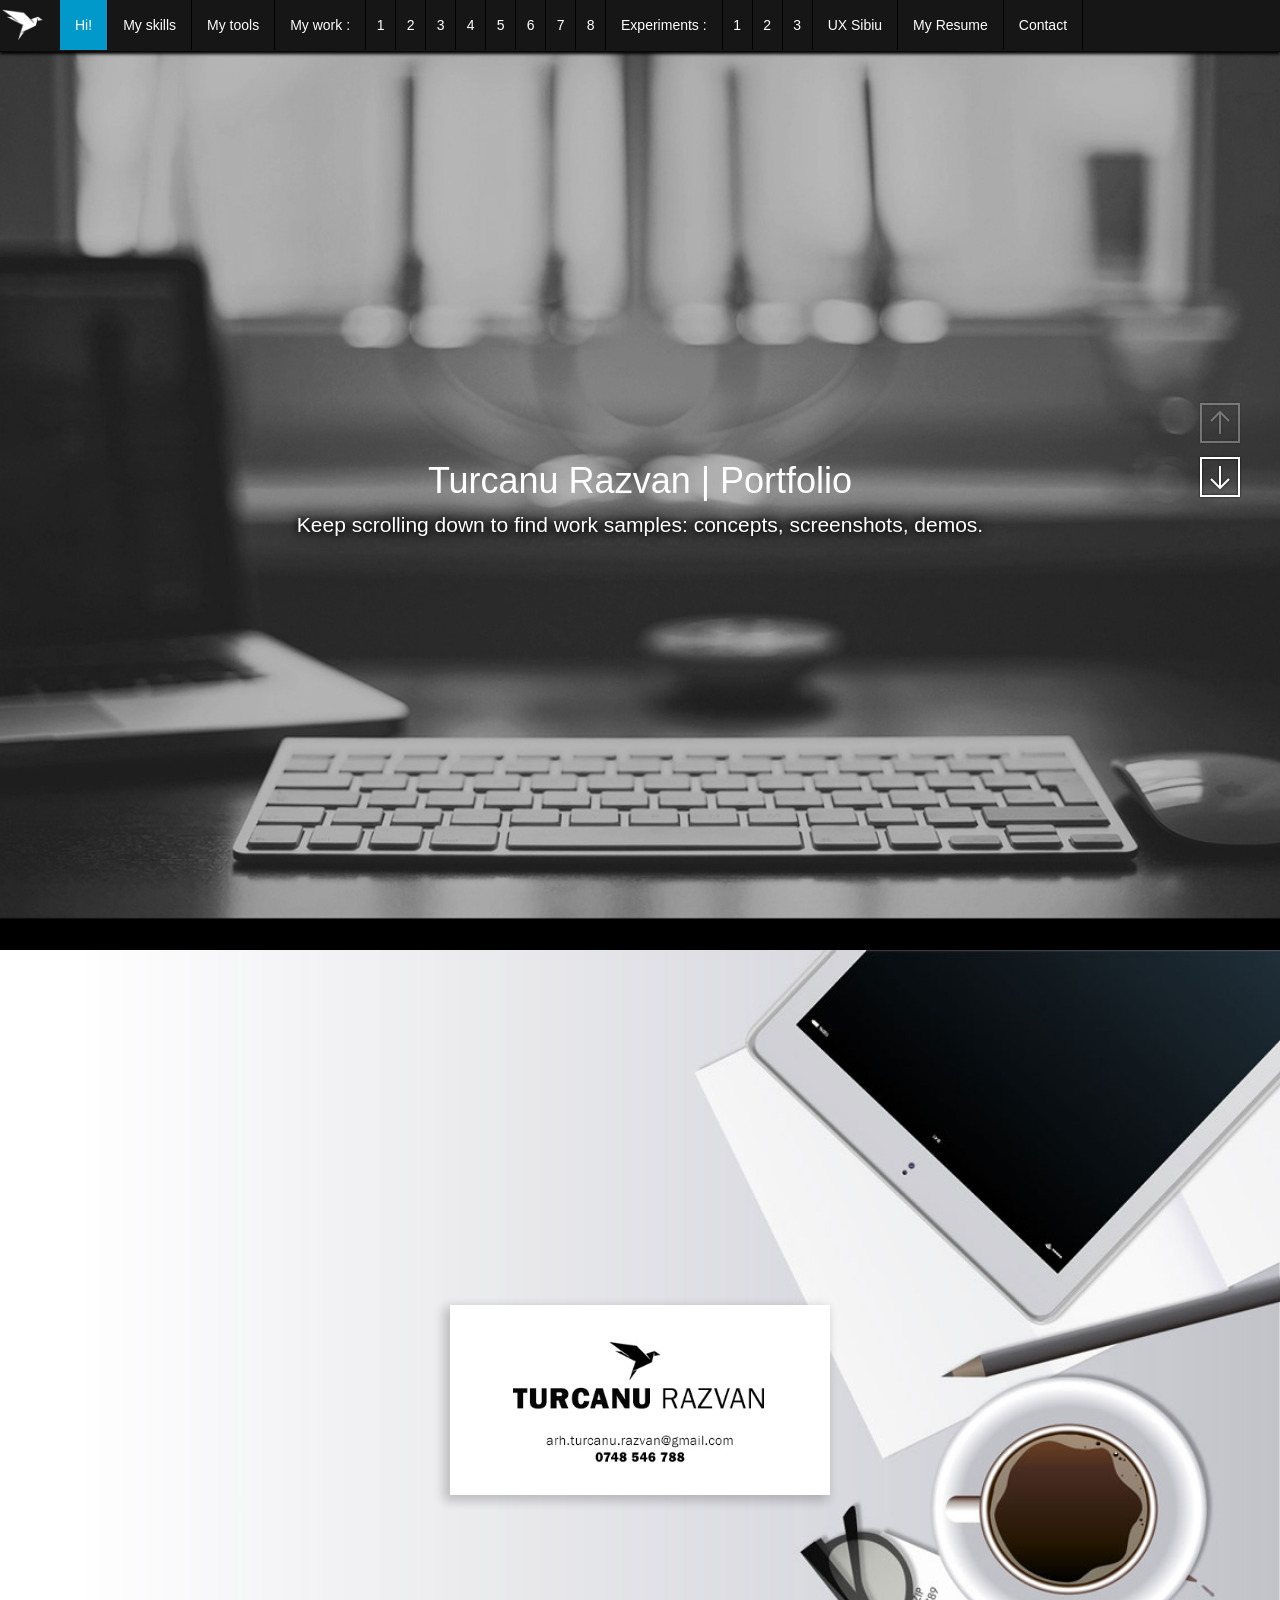
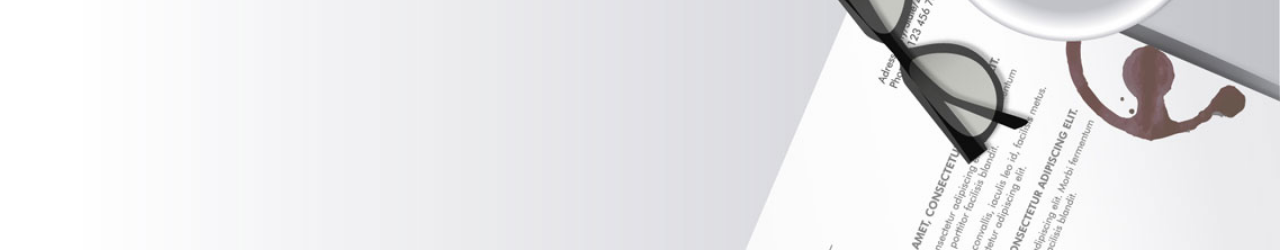
==== commit 32ae973f: "favicon test" ====
--- a/index.html
+++ b/index.html
@@ -10,7 +10,7 @@
     <meta name="author" content="">
 
     <title>Turcanu Razvan | Portfolio</title>
-    <link rel="icon" type="image/png"  href="img/favicon.ico">
+    <link rel="icon" type="image/png"  href="[data-uri]">
 
     <!-- Bootstrap Core CSS -->
     <!--<link href="css/bootstrap.css" rel="stylesheet">-->
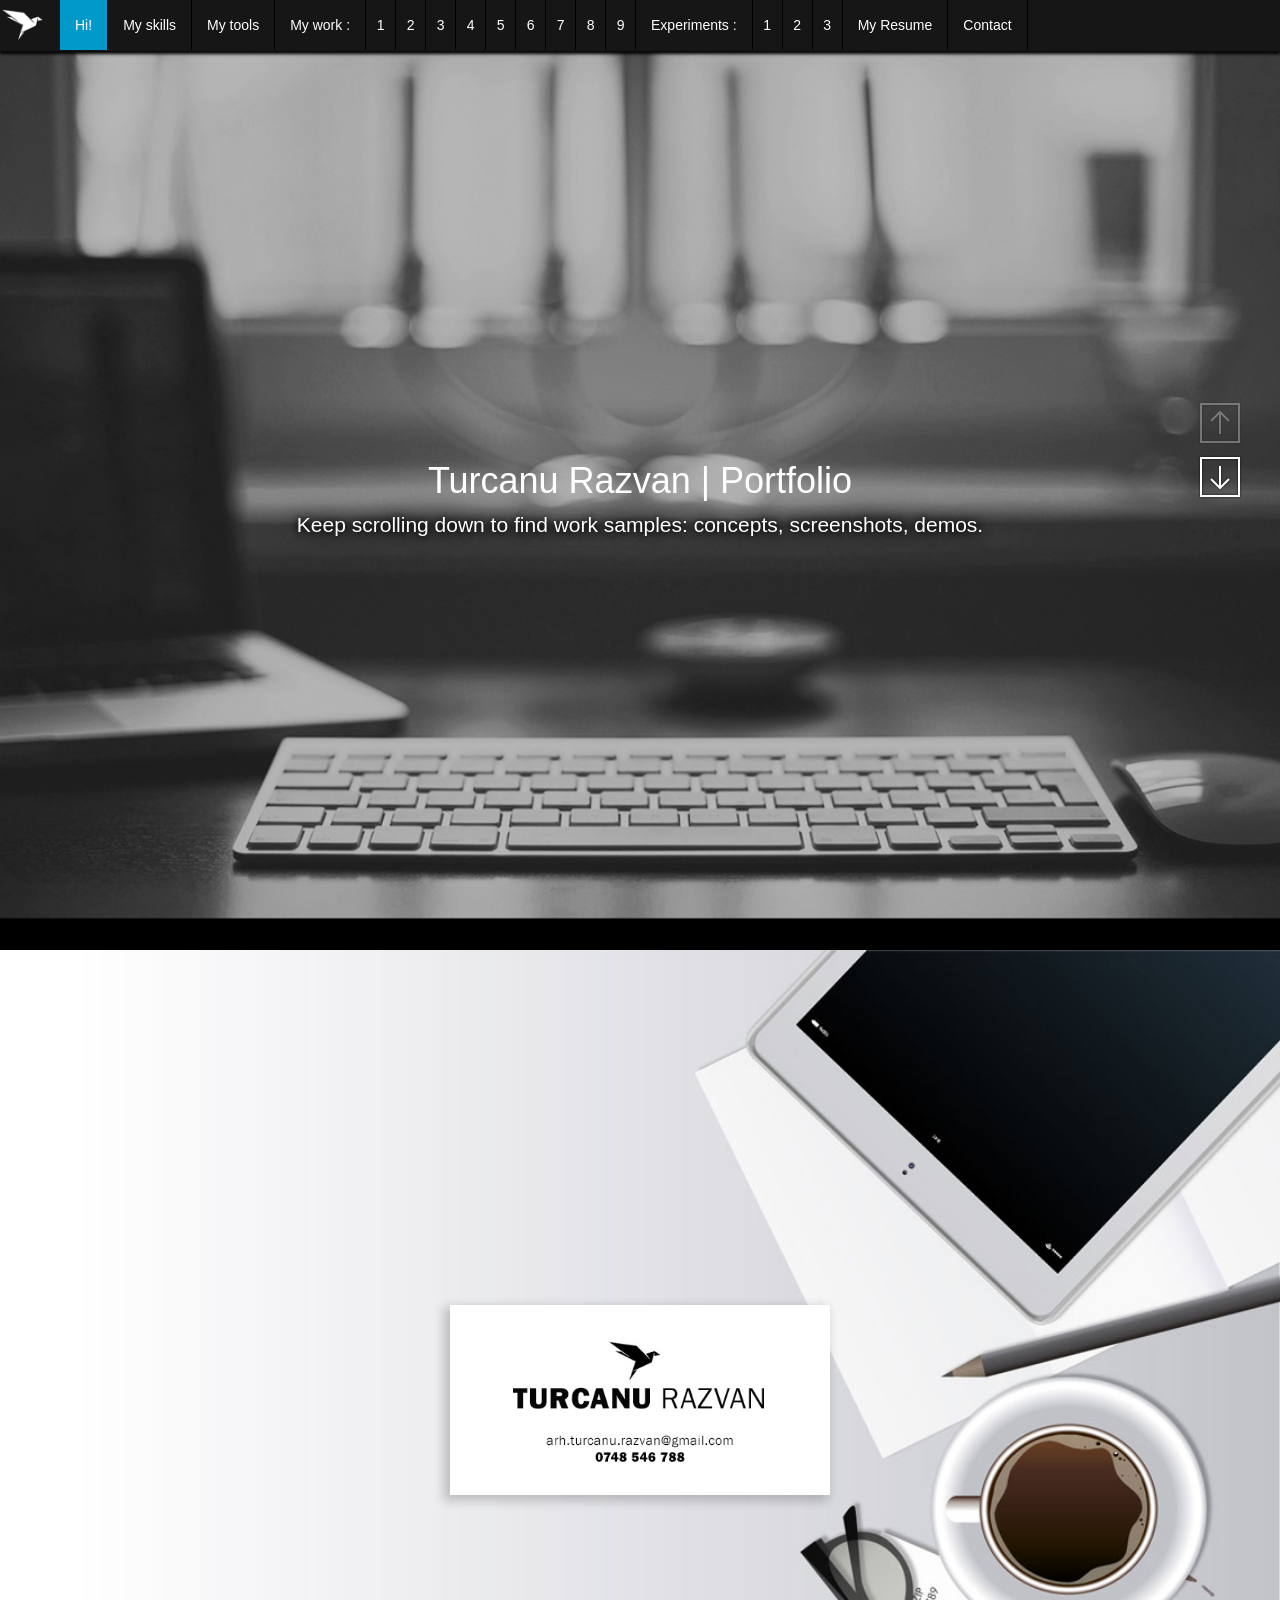
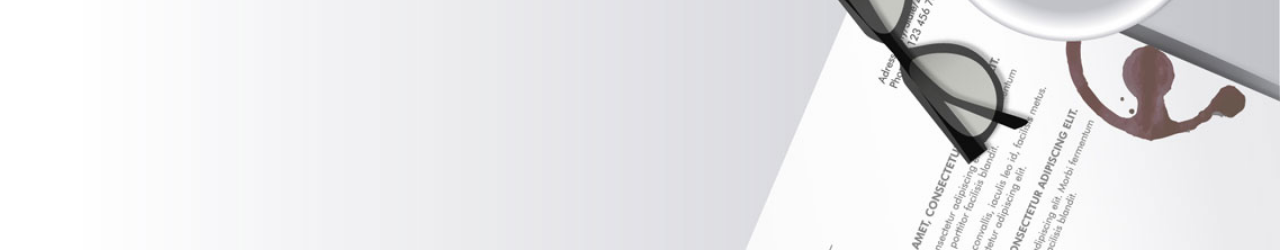
==== commit 39a5119f: "update portfolio" ====
--- a/index.html
+++ b/index.html
@@ -1,4 +1,4 @@
-<!DOCTYPE html>
+﻿<!DOCTYPE html>
 <html lang="en">
 
 <head>
@@ -47,10 +47,9 @@
 
     <!-- SKILLS Section -->
     <section id="Skills" class="cd-section">
-        <div ></div>
+        <div></div>
     </section>
    
-
     <!-- TOOLS Section -->
     <section id="Tools" class="cd-section ">
         <div class="vertical-align">
@@ -70,7 +69,7 @@
                                 <div class="col-xl-12 bk-highlight" style="padding:15px 4px">
                                         <img class="img-responsive center-block" data-src="img/preload/javascript.png" alt="">
                                         <h3 class="section-heading c-text text-shadow">javascript</h3>
-                                        <p class="c-text text-shadow">Frameworks and plugins for front-end development: JQuery Mobile, Bootstrap, scss, Modernizr, Angular.js </p>
+                                        <p class="c-text text-shadow">Frameworks and plugins for front-end development: JQuery Mobile, Bootstrap, scss, Modernizr, Angular2 </p>
                                 </div>
                             </div>
 
@@ -99,7 +98,6 @@
             <!-- /.container -->
     </section>
 
-
     <!-- Projects Section -->
     <section id="Projects" class="cd-section ">
         <div class="vertical-align">  
@@ -134,11 +132,38 @@
         </div>
     </section>
 
-    <section id="Project-3Roi" class="cd-section ">
-        <div>  
-            <div class="info-box" style=""> Web and app <span style="color:#0099ca">Payment Service Concept</span> for 3Ireland Telecom. Screen shots are from app prototype stage. Design aimed at reconciling <span>comapny product</span> with <span style="color:#DF629C">UX principles</span> and <span style="color:#DF629C">customer branding guides</span>.</div>  
-        </div>
-        
+    <section id="Project-White" class="cd-section">
+        <div>
+            <video loop muted autoplay class="">
+                <source src="img/preload/fnt.mp4" type="video/mp4" />
+            </video>
+
+            <div class="info-box" style="max-width:300px">
+                Third implementation of previous concept : This time the payment app finally got converted to an actual <span style="color:#DF629C">single-page website</span> using <a href="http://sammyjs.org/" target="_blank" style="color:#0099ca">sammy.js</a>.
+
+                This allowed for faster server-browser communication and a smoother user exoperience.<br><br>
+                Integrate this concept into an iframe and you get an instant
+                <span style="color:#0099ca">android/ios app !</span>
+                - this client did just that, picking up an
+                <span style="color:#DF629C">website</span> and a <span style="color:#0099ca">
+                    cross-platform mobile app
+                </span> wich can be painlessly maintained on our side.<br><br>
+
+                View a comprehensive presentation of this product below. These wireframes are still used for
+                <span style="color:#0099ca">marketing this product</span>,
+                <span style="color:#0099ca">comunication with clients</span> and
+                <span style="color:#DF629C">development pourposes</span>.
+                    <a target="_blank" href="https://invis.io/ZP77496MH#/152542811_Intro--Comments-" class="cta-btn inside-info-box">
+                        View Project Wireframe
+                    </a>
+</div>
+        </div>
+
+
+    </section>
+
+    <section id="Project-Ghost" class="cd-section">
+        <div><div class="info-box" style=""> <span style="color:#DF629C">Payment service design</span> for app and web. This fragment describes a <span style="color:#0099ca">customer journey</span> when purchasing a product online and paying by <span style="color:#DF629C">Credit Card</span> or <span style="color:#0099ca">Paypal</span> from a mobile device</div>  </div>
     </section>
 
     <section id="Project-Configurator" class="cd-section">
@@ -148,20 +173,66 @@
         </div>
     </section>
 
-    <section id="Project-Ghost" class="cd-section">
-        <div ><div class="info-box" style=""> <span style="color:#DF629C">Payment service design</span> for app and web. This fragment describes a <span style="color:#0099ca">customer journey</span> when purchasing a product online and paying by <span style="color:#DF629C">Credit Card</span> or <span style="color:#0099ca">Paypal</span> from a mobile device</div>  </div>
-    </section>
-
-    <section id="Project-Vodafone" class="cd-section">
-        <div ><div class="info-box" style=""> Fragment that shows the integration of various methods of payment for <span style="color:#DF629C">Vodafone</span>. Customer can pay by <span style="color:#DF629C">Card</span>, <span style="color:#0099ca">Paypal</span> or <span style="color:#0099ca">Amazon Wallet</span>.</div>  </div>
-    </section>
-
-    <section id="Project-Archdaily" class="cd-section">
-        <div ><div class="info-box" style=""> <span style="color:#DF629C">User experience <span style="color:#0099ca">practice study</span> for <a href="archdaily.com" target="_blank" style="color:#DF629C">archdaily.com</a> </span> - massive architeture blog. 
-            These fragments explore <span style="color:#DF629C">UX elements</span> like site structure, page layout, content navigation, above the fold elements. This website comes across as a very clean, <span style="color:#0099ca">browsing-oriented</span> colection of architecture projects. The content is mostly graphic: <span style="color:#DF629C">pictures, diagrams, techical details</span> which are tighed toghether with short paragraphs with <span style="color:#0099ca">concise information.</span></div>
-    </section>
-
-
+    <section id="MipayAdmin" class="cd-section">
+        <div class="parent">
+            <!--<div class="window">
+                <div class="gif"> </div>-->
+
+            <video loop muted controls class="">
+                <source src="img/preload/admin.mp4" type="video/mp4" />
+            </video>
+
+            <div class="info-box">
+                <span style="color:#DF629C">Mi-Pay Service Desk</span> and <span style="color:#0099ca">Mi-Pay clients</span> (like Vodafone,12Telecom, O2) use this administration dashboard to browse and keep track of their custumers, orders and transactions.<br><br>
+                    Rejuvenating this piece of software was quite a challange as both UI and backend services were simultaneously overhauled using the previously uncharted <span style="color:#0099ca">.NET Core</span> + <span style="color:#DF629C">Angular 2</span> stack.
+                    Linked below is the wireframe with the <span style="color:#0099ca">initial design</span> for this dashboard.<br><br>
+
+                    Front-end highlights:<br>
+                    - complex permissions for each clients set of users<br>
+                    - <span style="color:#DF629C">live search </span> and <span style="color:#0099ca">live filter</span> database entries<br>
+                    - <span style="color:#0099ca">filter state persists</span> via query string, making state-sharing by url posible between users. This also allows for reliable back/forward browser navigation <br>
+
+
+                    <a target="_blank" href="https://invis.io/9FB6ZAPQG#/227279816_Intro_Screen" class="cta-btn inside-info-box">
+                        View Project Wireframe
+                    </a>
+</div>
+
+    </section>
+
+    <section id="Project-Checkout" class="cd-section ">
+        <div>
+            <div class="info-box" style="font-size:15px;">
+                <span style="color:#DF629C">Wireframes</span> and <span style="color:#0099ca">mockups</span>  are great for <span style="color:#0099ca">comunicating functionality</span> and <span style="color:#DF629C">look-and-feel</span> to both technical and non-technical players.<br><br>
+                Check out a work sample for an <span style="color:#0099ca"> Online Checkout Process</span> made with
+                <span style="color:#DF629C">Balsamiq</span>,
+                <span style="color:#0099ca">Photoshop</span> and
+                <span style="color:#DF629C">Invision</span>
+                <a target="_blank" href="https://projects.invisionapp.com/share/KRFFRYT6NTG#/screens/133697655_Your_Items" class="cta-btn inside-info-box">
+                    Checkout Concept
+                </a>
+            </div>
+        </div>
+    </section>
+
+    <section id="Demo-PPT4U" class="cd-section">
+        <div class="vertical-align">
+
+            <div style="height:50px; width:250px">
+                <a target="_blank" href="http://razvanturcanu-001-site1.etempurl.com/" class="cta-btn hvr-pulse-grow ">
+                    Passepartout4u website
+                </a>
+
+                <div class="hover-info-box">
+                    <span style="color:#DF629C">Mobile optimised</span>, <span style="color:#DF629C">single-page</span> portfolio website for <span style="color:#0099ca">Passepartout4u</span> - a Milan based photography guild.
+                    The client requested for a <span style="color:#DF629C">minimal design</span> with lots of white space that lets the photograpy speak for itself.
+                    The <span style="color:#0099ca">heavy image content</span> was tackled using <span style="color:#DF629C">lazy loading</span> techniques and subtle <span style="color:#DF629C">transition effects</span>.
+                    <span style="color:#0099ca">The custom made .Net CMS</span> sniffs the folder structure, and auto-magically displays relevant content, making management simple for photographers.
+                </div>
+            </div>
+
+        </div>
+    </section>
 
     <!-- Experiments Section -->
     <section id="Demos" class="cd-section">
@@ -186,12 +257,14 @@
                 </a>
 
                 <div class="hover-info-box">
-                    Collage of experiments featuring <span style="color:#0099ca">web-interactions, effects, front-end techniques</span>. Implements a <span style="color:#DF629C">modular</span> approach and obsesess over <span style="color:#0099ca">optimisation</span>. If you check this out, make sure you click, hover and scroll <span style="color:#DF629C">everything</span> you find.
-                </div>
-            </div>
-
-        </div>
-    </section>
+                    Collage of experiments featuring <span style="color:#0099ca">web-interactions, effects, front-end techniques</span>. Implements a <span style="color:#DF629C">modular</span> approach and obsesess over <span style="color:#0099ca">optimisation</span>. If you check this out, make sure you click, hover and scroll <span style="color:#DF629C">everything</span> you find. Also try <span style="color:#DF629C">re-sizing</span> your browser window!
+</div>
+            </div>
+
+        </div>
+    </section>
+
+
 
     <!-- Demos-Radio Section -->
     <section id="Demo-Radio" class="cd-section">
@@ -227,9 +300,8 @@
     </section>
 
 
-
     <!-- UX Section -->
-    <section id="UX" class="cd-section">
+    <!--<section id="UX" class="cd-section">
         <div class="vertical-align">  
                     <div class="col-md-12" style="">
                     
@@ -247,7 +319,7 @@
 
                     
         </div>
-    </section>
+    </section>-->
 
     <!-- Resume Section -->
     <section id="Resume" class="cd-section">
@@ -313,7 +385,7 @@
                     <span class="icon-bar"></span>
                     <span class="icon-bar"></span>
                 </button>
-                <span class="logo"></span>
+                <span class="logo" onclick="location.reload();" style="cursor:pointer"></span>
             </div>
             <!-- Collect the nav links, forms, and other content for toggling -->
             <div class="collapse navbar-collapse" id="bs-example-navbar-collapse-1">
@@ -332,6 +404,9 @@
                                 <li class="link small-child-projects">    <a href="#">6</a></li>
                                 <li class="link small-child-projects">    <a href="#">7</a></li>
                                 <li class="link small-child-projects">    <a href="#">8</a></li>
+                                <li class="link small-child-projects">    <a href="#">9</a></li>
+                                <!--<li class="link small-child-projects">    <a href="#">8</a></li>
+                                <li class="link small-child-projects">    <a href="#">9</a></li>-->
                          <!--</ul>-->
 
                         <!--<ul class="nav navbar-nav" style="width:75px">-->
@@ -340,9 +415,10 @@
                                 <li class="link small-child-projects">    <a href="#">2</a></li>
                                 <li class="link small-child-projects">    <a href="#">3</a></li>
                                 
+                                
                          <!--</ul>-->
 
-                        <li class="link"><a href="#">UX Sibiu</a>  </li>
+                        <!--<li class="link"><a href="#">UX Sibiu</a>  </li>-->
                         <li class="link"><a href="#">My Resume</a>  </li>
 
                         <li class="link"><a href="#">Contact</a>  </li>
@@ -467,9 +543,9 @@
 
                 'img/preload/intro.jpg',
                 'img/preload/skills.jpg',
-                'img/preload/3Roi.jpg',
+                //'img/preload/3Roi.jpg',
                 'img/preload/4in1.jpg',
-                'img/preload/archdaily.jpg',
+                //'img/preload/archdaily.jpg',
                 'img/preload/architecture.jpg',
                 'img/preload/Configurator.jpg',
                 'img/preload/contact.jpg',
@@ -478,7 +554,8 @@
                 'img/preload/MultiDevice.jpg',
                 'img/preload/optimize.jpg',
                 'img/preload/radio.jpg',
-                'img/preload/Vodafone.jpg',
+                'img/preload/checkout.jpg',
+                //'img/preload/Vodafone.jpg',
 
             ], function () {
 
